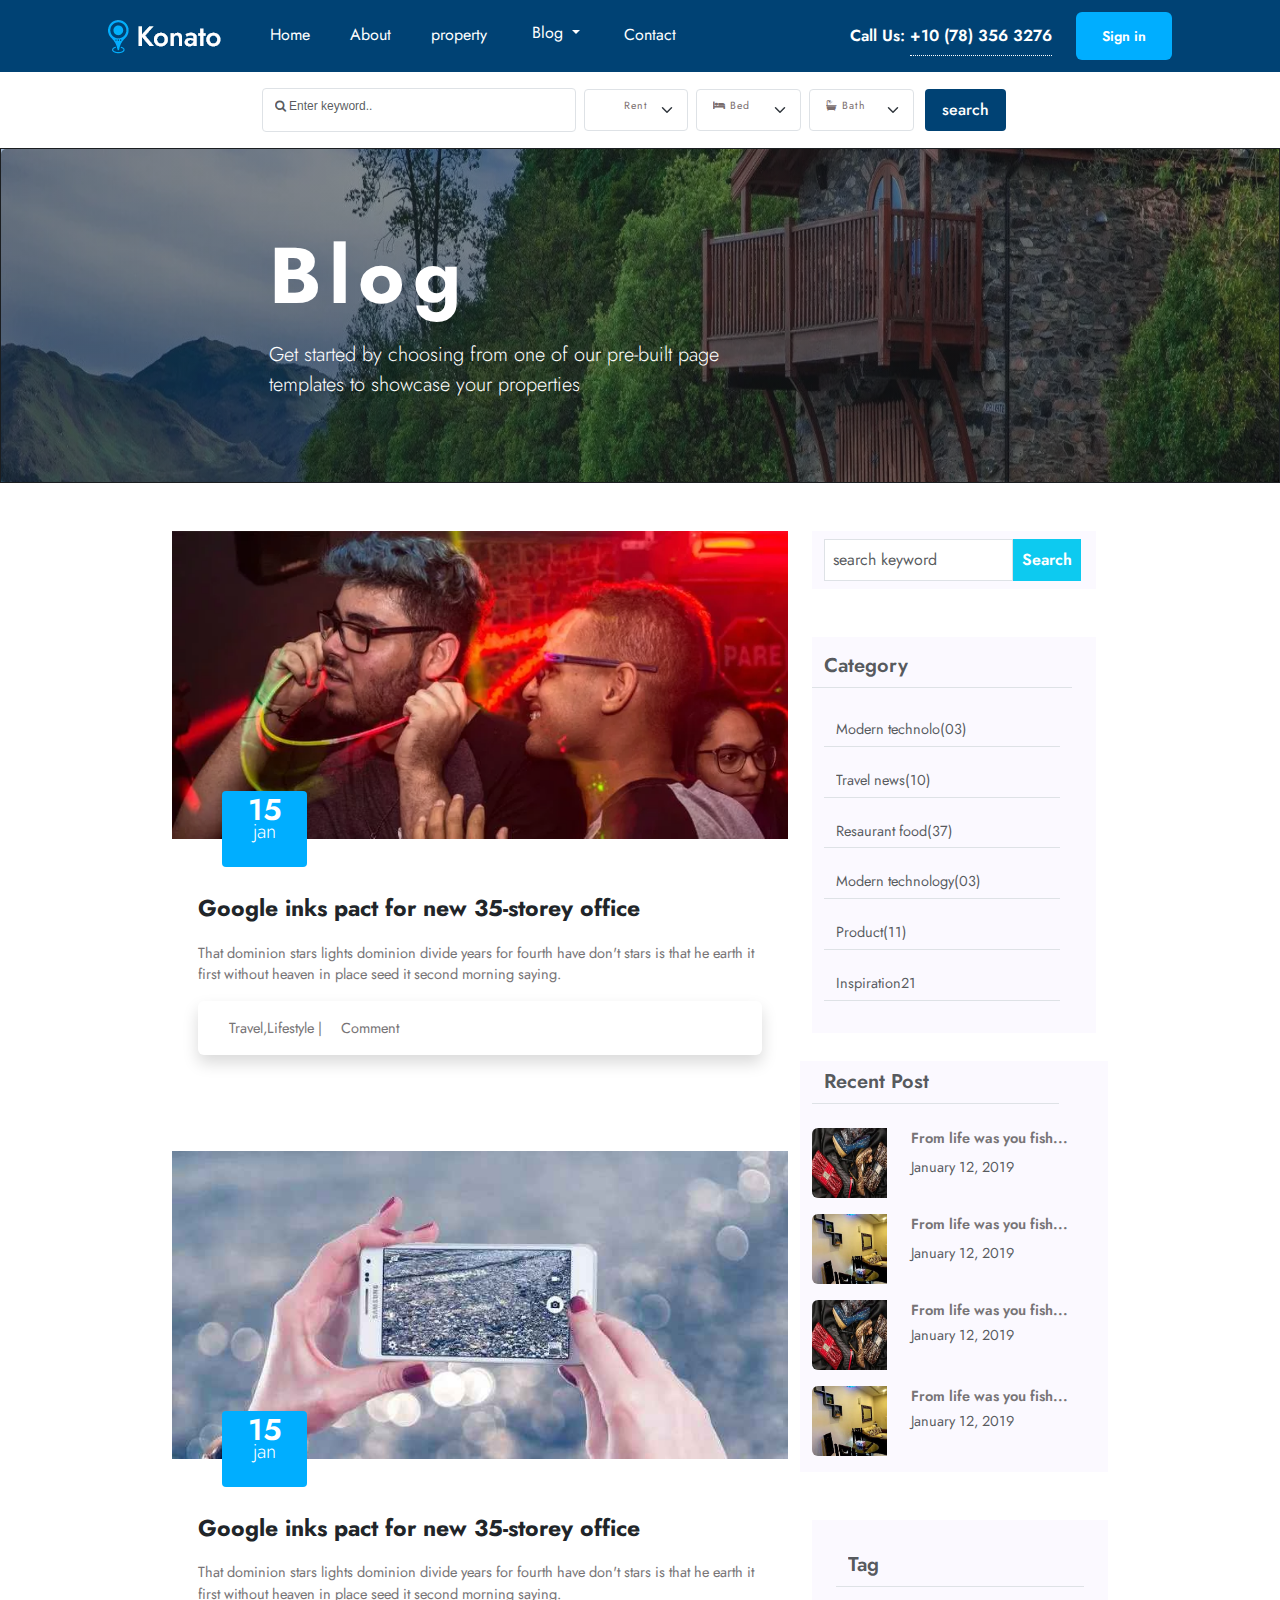
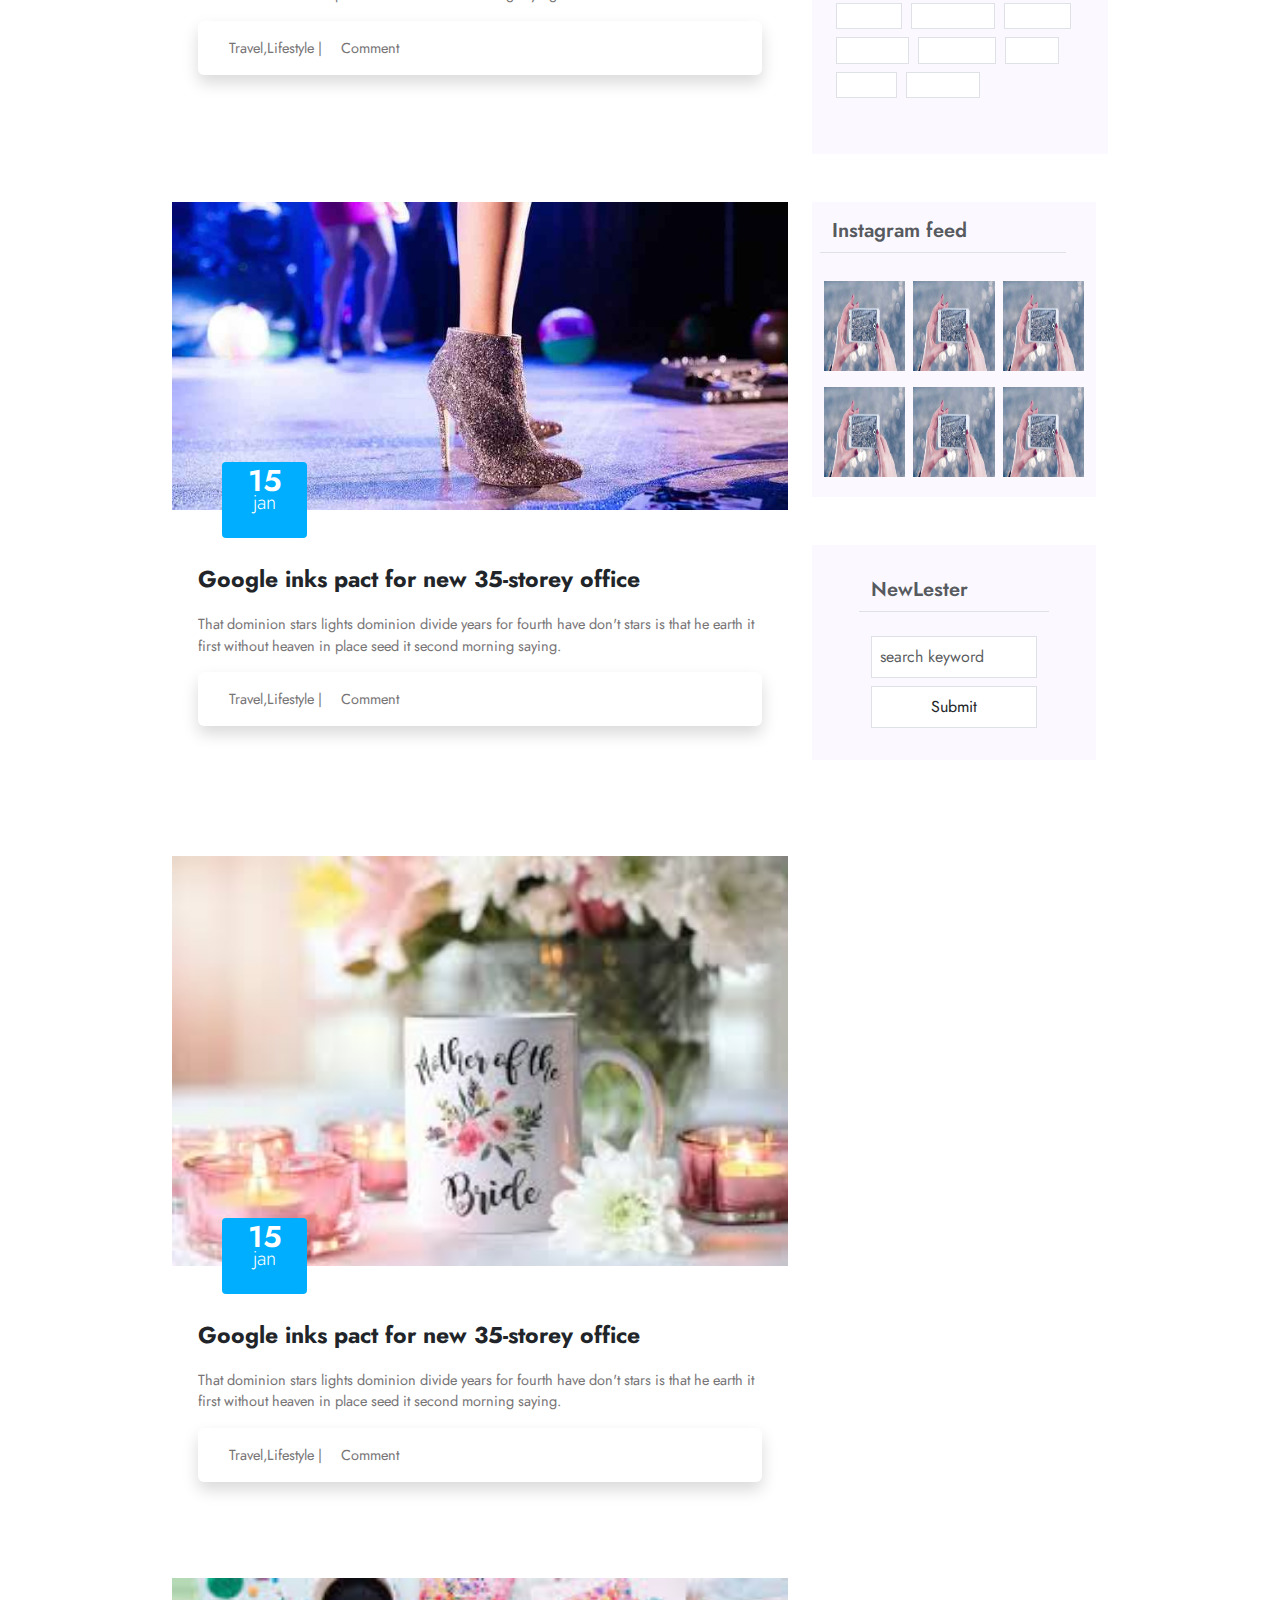
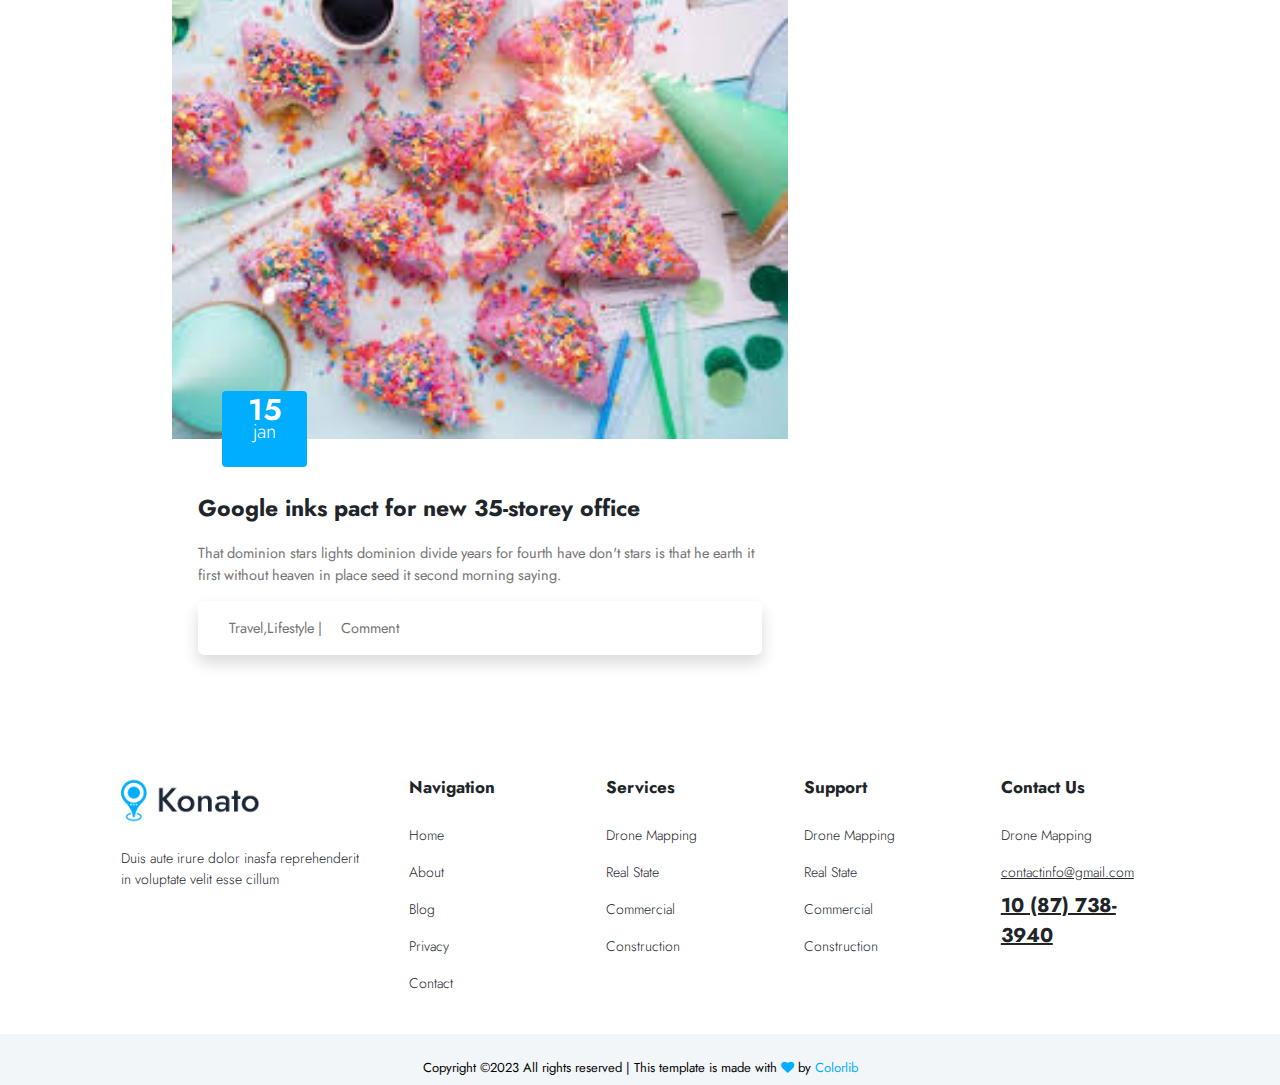
==== asset/page/blog.html @ 65d46f9f "comlate" ====
<!DOCTYPE html>
<html lang="en">

<head>
    <meta charset="UTF-8">
    <meta name="viewport" content="width=device-width, initial-scale=1.0">
    <title>Document</title>
    <!-- boot icon -->
    <link rel="stylesheet" href="https://cdnjs.cloudflare.com/ajax/libs/font-awesome/6.4.2/css/all.min.css"
        integrity="sha512-z3gLpd7yknf1YoNbCzqRKc4qyor8gaKU1qmn+CShxbuBusANI9QpRohGBreCFkKxLhei6S9CQXFEbbKuqLg0DA=="
        crossorigin="anonymous" referrerpolicy="no-referrer" />
    <!-- icon -->
    <link href="https://maxcdn.bootstrapcdn.com/font-awesome/4.6.1/css/font-awesome.min.css" rel="stylesheet" />
    <!--  -->
    <link rel="stylesheet" href="../bootstrap/css/bootstrap.min.css">
    <link rel="stylesheet" href="../bootstrap/css/style.css">
</head>

<body>
    <nav class="navbar navbar-expand-lg text-white">
        <div class="container-fluid">
            <a class="navbar-brand ms-5" href="#"><img src="../image/logo.png.webp" class="ms-5" alt=""></a>
            <button class="navbar-toggler me-5" type="button" data-bs-toggle="collapse"
                data-bs-target="#navbarSupportedContent" aria-controls="navbarSupportedContent" aria-expanded="false"
                aria-label="Toggle navigation">
                <span class="navbar-toggler-icon"></span>
            </button>
            <div class="MainTop  collapse navbar-collapse" id="navbarSupportedContent">
                <ul class="navbar-nav me-auto mb-2 mb-lg-0 text-white">
                    <li class="nav-item ms-4">
                        <a class="nav-link fw-normal active text-white" aria-current="page"
                            href="../../index.html">Home</a>
                    </li>
                    <li class="nav-item ms-4">
                        <a class="nav-link fw-normal" href="#">About</a>
                    </li>
                    <li class="nav-item ms-4">
                        <a class="nav-link fw-normal" href="#">property</a>
                    </li>
                    <li class="nav-item ms-4 p-0 m-0">
                        <div class="dropdown bg-transparent">
                            <a class="btn btn-secondary dropdown-toggle bg-transparent border-0 with_icon" href="#"
                                role="button" data-bs-toggle="dropdown" aria-expanded="true"> Blog </a>
                            <ul class="dropdown-menu border-0 mt-0 rounded-0">
                                <li><a class="dropdown-item" href="./blog.html">Blog</a></li>
                                <li><a class="dropdown-item" href="#">ABlog Detail</a></li>
                                <li><a class="dropdown-item" href="#">Elements</a></li>
                            </ul>
                        </div>
                    </li>
                    <li class="nav-item ms-4">
                        <a class="nav-link fw-normal" href="./contact.html">Contact</a>
                    </li>
                </ul>
                <form class="d-flex me-5 pe-5" role="search">
                    <p class="mt-3 fw-semibold ms-5">Call Us: <span class="fw-semibold pb-2 text-white fs-6">+10 (78)
                            356 3276</span>
                    </p class="mt-2">
                    <button class="btn fw-semibold text-white ms-4 mt-1 mb-1" type="submit">Sign in</button>
                </form>
            </div>
        </div>
    </nav>
    <!--  -->
    <nav class="navbar navbar-expand-lg nav-show-hiden text-white w-75 mx-auto">
        <div class="container-fluid">
            <a class="navbar-brand" href="#"></a>
            <button class="navbar-toggler-iconss text-bg-dark text-white p-2" type="button" data-bs-toggle="collapse"
                data-bs-target="#navbarScroll" aria-controls="navbarScroll" aria-expanded="false"
                aria-label="Toggle navigation"> Menu<i class="fa-solid fa-bars fa-lg ms-1" style="color: #ffffff;"></i>
            </button>
            <div class="collapse navbar-collapse" id="navbarScroll">
                <ul class="navbar-nav me-auto my-2 my-lg-0 navbar-nav-scroll" style="--bs-scroll-height: 100px;">
                    <li class="nav-item">
                        <a class="nav-link active text-white" aria-current="page" href="#">Home</a>
                    </li>
                    <li class="nav-item">
                        <select class="with_icon rounded-1 nav-link fw-normal bg-transparent text-center"
                            aria-label="Default select example">
                            <option selected>Blog</option>
                            <option value="1">Bed1</option>
                            <option value="2">Bed2</option>
                            <option value="3">Bed3</option>
                            <option value="3">Bed4</option>
                        </select>
                    </li>
                    <li class="nav-item">
                        <a class="nav-link text-white" aria-disabled="true">About</a>
                    </li>
                    <li class="nav-item">
                        <a class="nav-link text-white" aria-disabled="true">Contact</a>
                    </li>
                </ul>
            </div>
        </div>
    </nav>
    <!--  -->
    <div class="container-fluid text-center mt-3 mb-3">
        <div class="d-flex justify-content-center align-items-center position-relative">
            <div class="col-xl-3 col-lg-4 col-md-4 col-sm-3 position-relative">
                <input type="text" class="form-control rounded-1 pt-2 pb-3"
                    style="font-family:Arial, FontAwesome;color: red; font-size: 12px;"
                    placeholder="&#xf002; Enter keyword.." id="formGroupExampleInput">
            </div>
            <div class="col-xl-1 col-lg-2 col-md-2 col-sm-2 p-m-0 ms-2">
                <select class="form-select rounded-1 p-3 pt-2 pe-3 ps-3 text-center">
                    <option value="fa-amazon" select> Rent</option>
                    <option value="1">Rent1</option>
                    <option value="2">Rent2</option>
                    <option value="3">Rent3</option>
                    <option value="3">Rent4</option>
                </select>
            </div>
            <div class="col-xl-1 col-lg-2 col-md-2 col-sm-2 ms-2"> <select
                    class="form-select rounded-1 p-3 pt-2 pe-3 ps-3" aria-label="Default select example">
                    <option selected>&#xf236; Bed</option>
                    <option value="1">&#xf236; Bed1</option>
                    <option value="2">&#xf236; Bed2</option>
                    <option value="3">&#xf236; Bed3</option>
                    <option value="3">&#xf236; Bed4</option>
                </select></div>
            <div class="col-xl-1 col-lg-2 col-md-2 col-sm-2 p-m-0 ms-2"> <select
                    class="form-select rounded-1 p-3 pt-2 pe-3 ps-3" aria-label="Default select example">
                    <option selected>&#xf2cd; Bath</option>
                    <option value="1">&#xf2cd; Bath1</option>
                    <option value="2">&#xf2cd; Bath2</option>
                    <option value="3">&#xf2cd; Bath3</option>
                    <option value="3">&#xf2cd; Bath4</option>
                </select> </div>
            <div class="col-xl-1 col-lg-2 col-md-2 col-sm-2"> <button
                    class="btn fw-medium btn-color text-white p-2 pe-3 ps-3 rounded-1" type="submit">search</button>
            </div>
        </div>
    </div>
    <div class="position-relative">
        <div class="card text-bg-dark rounded-0">
            <img src="../image/h2_hero3.jpg.webp" style="height: 37vh;" class="card-img rounded-0" alt="...">
            <div class="img-overly-col">
                <div class="card-img-overlay col-lg-12 col-md-12 col-sm-12">
                    <div class="MainP1 position-absolute">
                        <div class=" col-lg-8 col-md-8 col-sm-9">
                            <h1 class="LightH_C fw-bold">Blog</h1>
                            <p class="fs-5 fw-light mt-3">Get started by choosing from one of our pre-built page
                                templates to showcase your properties </p>
                        </div>
                    </div>
                </div>
            </div>
        </div>
    </div>
    <!--  -->
    <div class="container-fluid mt-5">
        <div class="row justify-content-center">
            <div class="col-xl-6 col-lg-7 col-md-10 col-sm-12 position-relative z-1">
                <img src="../image/single_blog_1.jpg.webp" class="card-img-top" alt="...">
                <div class="wipo_S fw-semibold text-center rounded-1 p-2 z-2"> 15 <p class="fs-5 fw-light pb-0">jan</p>
                </div>
                <div class="col-11 mx-auto mt-4">
                    <p class="fw-bold Hea_S">Google inks pact for new 35-storey office</p>
                    <p class="fw-normal Para_S mb-3">That dominion stars lights dominion divide years for fourth have
                        don't stars is that he earth it first without heaven in place seed it second morning saying.</p>
                    <div class="shadow p-3 Para_S mb-5 rounded">
                        <i class="fa-solid fa-user fa-sm me-1" style="color: #bbbfc4;"></i> Travel,Lifestyle | <i
                            class="fa-solid fa-comments fa-sm ms-1" style="color: #bbbfc4;"></i> Comment
                    </div>
                </div>
            </div>
            <div class="col-xl-3 col-lg-5 col-md-10 col-sm-12 ps-4">
                <div class="row col-10 col-sm-12 justify-content-center p-2 px-0 bg_col mb-5 w-100">
                    <div class="col-8 p-0">
                        <input type="text" class="form-control rounded-0 p-2" id="formGroupExampleInput"
                            placeholder="search keyword">
                    </div>
                    <div class="col-3 p-0">
                        <button type="button"
                            class="btn rounded-0 fw-semibold text-center text-white bg-info fs-6 p-2">Search</button>
                    </div>
                </div>
                <div class="row bg_col col-10 col-md-12 col-sm-12 p-2 px-0 p-0 w-100">
                    <div class="mb-0 mb-4 col-11 p-0">
                        <input type="text" disabled
                            class="form-control rounded-0 border-0 border-bottom bg-transparent fs-5 fw-semibold  text-black"
                            id="formGroupExampleInput" placeholder="Category">
                    </div>
                    <div class="mb-0 col-11 mb-3">
                        <input type="text" disabled
                            class="form-control rounded-0 border-0 border-bottom bg-transparent Para_S"
                            id="formGroupExampleInput" placeholder="Modern technolo(03)">
                    </div>
                    <div class="mb-0 col-11 mb-3">
                        <input type="text" disabled
                            class="form-control rounded-0 border-0 border-bottom bg-transparent Para_S"
                            id="formGroupExampleInput" placeholder="Travel news(10)">
                    </div>
                    <div class="mb-0 col-11 mb-3">
                        <input type="text" disabled
                            class="form-control rounded-0 border-0 border-bottom bg-transparent Para_S"
                            id="formGroupExampleInput" placeholder="Resaurant food(37)">
                    </div>
                    <div class="mb-0 col-11 mb-3">
                        <input type="text" disabled
                            class="form-control rounded-0 border-0 border-bottom bg-transparent Para_S"
                            id="formGroupExampleInput" placeholder="Modern technology(03)">
                    </div>
                    <div class="mb-0 col-11 mb-3">
                        <input type="text" disabled
                            class="form-control rounded-0 border-0 border-bottom bg-transparent Para_S"
                            id="formGroupExampleInput" placeholder="Product(11)">
                    </div>
                    <div class="mb-0 col-11 mb-4">
                        <input type="text" disabled
                            class="form-control rounded-0 border-0 border-bottom bg-transparent Para_S"
                            id="formGroupExampleInput" placeholder="Inspiration21">
                    </div>
                </div>
            </div>
        </div>
    </div>
    <!-- second blog -->
    <div class="container-fluid mt-5">
        <div class="row justify-content-center">
            <div class="col-xl-6 col-lg-7 col-md-12 col-sm-12 position-relative">
                <img src="../image/download (1).jpeg" class="card-img-top" alt="...">
                <div class="wipo_S fw-semibold text-center rounded-1 p-2"> 15 <p class="fs-5 fw-light">jan </p>
                </div>
                <div class="col-11 mx-auto mt-4">
                    <p class="fw-bold Hea_S">Google inks pact for new 35-storey office</p>
                    <p class="fw-normal Para_S mb-3">That dominion stars lights dominion divide years for fourth have
                        don't stars is that he earth it first without heaven in place seed it second morning saying.</p>
                    <div class="shadow p-3 Para_S mb-5 rounded">
                        <i class="fa-solid fa-user fa-sm me-1" style="color: #bbbfc4;"></i> Travel,Lifestyle | <i
                            class="fa-solid fa-comments fa-sm ms-1" style="color: #bbbfc4;"></i> Comment
                    </div>
                </div>
            </div>
            <div class="col-xl-3 col-lg-5 col-md-11 col-sm-12 ps-4 Mar_miT p-0">
                <div class="row col-10 col-sm-11 justify-content-start p-0 px-0 bg_col mb-5 w-100">
                    <div class="row bg_col col-lg-10 col-md-12 col-sm-12 p-0 px-0 w-100">
                        <div class="mb-0 mb-4 col-11">
                            <input type="text" disabled
                                class="form-control rounded-0 border-0 border-bottom bg-transparent fs-5 fw-semibold  text-black"
                                id="formGroupExampleInput" placeholder="Recent Post">
                        </div>
                        <!--  -->
                        <div class="mb-3">
                            <div class="row justify-content-start">
                                <div class="col-lg-3 col-md-2 col-lg-4">
                                    <img src="../image/images (2).jpeg" class="img-fluid rounded-start"
                                        style="width: 90px;height: 70px;" alt="...">
                                </div>
                                <div class="col-md-8 col-sm-7">
                                    <div class="card-body">
                                        <h6 class="fw-semibold lh- text-black"><small class="Para_S">From life was you
                                                fish...</small>
                                        </h6>
                                        <p class="card-text"><small class="text-body-secondary  Para_S">January 12,
                                                2019</small>
                                        </p>
                                    </div>
                                </div>
                            </div>
                        </div>
                        <!--  -->
                        <div class="mb-3">
                            <div class="row">
                                <div class="col-lg-3 col-md-2 col-lg-4">
                                    <img src="../image/images (3).jpeg" class="img-fluid rounded-start"
                                        style="width: 90px;height: 70px;" alt="...">
                                </div>
                                <div class="col-md-8 col-sm-7">
                                    <div class="card-body">
                                        <h6 class="fw-semibold lh- text-black"><small class="Para_S">From life was you
                                                fish...</small>
                                        </h6>
                                        <p class="card-text"><small class="text-body-secondary  Para_S">January 12,
                                                2019</small>
                                        </p>
                                    </div>
                                </div>
                            </div>
                        </div>
                        <!--  -->
                        <div class="mb-3">
                            <div class="row lh-1">
                                <div class="col-lg-3 col-md-2 col-lg-4">
                                    <img src="../image/images (2).jpeg" class="img-fluid rounded-start"
                                        style="width: 90px;height: 70px;" alt="...">
                                </div>
                                <div class="col-md-8 col-sm-7">
                                    <div class="card-body lh-1">
                                        <h6 class="fw-semibold lh- text-black"><small class="Para_S">From life was you
                                                fish...</small>
                                        </h6>
                                        <p class="card-text lh-1"><small class="text-body-secondary  Para_S">January 12,
                                                2019</small>
                                        </p>
                                    </div>
                                </div>
                            </div>
                        </div>
                        <!--  -->
                        <div class="mb-3">
                            <div class="row lh-1">
                                <div class="col-lg-3 col-md-2 col-lg-4">
                                    <img src="../image/images (3).jpeg" class="img-fluid rounded-start"
                                        style="width: 90px;height: 70px;" alt="...">
                                </div>
                                <div class="col-md-8 col-sm-7">
                                    <div class="card-body lh-1">
                                        <h6 class="fw-semibold lh- text-black"><small class="Para_S">From life was you
                                                fish...</small>
                                        </h6>
                                        <p class="card-text lh-1"><small class="text-body-secondary  Para_S">January 12,
                                                2019</small>
                                        </p>
                                    </div>
                                </div>
                            </div>
                        </div>
                        <!--  -->
                    </div>
                </div>
                <!--  -->
                <div class="mt-5">
                    <div class="row bg_col col-12 col-md-12 col-sm-7 px-0 w-100">
                        <div class="mb-0 mb-4 col-12 p-4">
                            <input type="text" disabled
                                class="form-control rounded-0 border-0 border-bottom bg-transparent fs-5 fw-semibold  text-black"
                                id="formGroupExampleInput" placeholder="Tag">
                            <div class="mt-3"> <button type="button"
                                    class="btn pra_btn  border rounded-0 pra_btn mb-2 me-1">Design</button>
                                <button type="button" class="btn border rounded-0 pra_btn mb-2 me-1">Tectnolohy</button>
                                <button type="button" class="btn border rounded-0 pra_btn mb-2 me-1">Project</button>
                                <button type="button" class="btn border rounded-0 pra_btn mb-2 me-1">life style</button>
                                <button type="button" class="btn border rounded-0 pra_btn mb-2 me-1">Resturent</button>
                                <button type="button" class="btn border rounded-0 pra_btn mb-2 me-1">love</button>
                                <button type="button" class="btn border rounded-0 pra_btn mb-2 me-1">Travel</button>
                                <button type="button" class="btn border rounded-0 pra_btn mb-2 me-1">illustrate</button>
                            </div>
                        </div>
                    </div>
                </div>
                <!--  -->
            </div>
        </div>
    </div>
    <!--  -->
    <!-- third -->
    <div class="container-fluid mt-5">
        <div class="row justify-content-center">
            <div class="col-xl-6 col-lg-7 col-md-10 col-sm-12 position-relative">
                <img src="../image/download (2).jpeg" class="card-img-top" alt="...">
                <div class="wipo_S fw-semibold text-center rounded-1 p-2"> 15 <p class="fs-5 fw-light pb-0"> jan </p>
                </div>
                <div class="col-11 mx-auto mt-4">
                    <p class="fw-bold Hea_S">Google inks pact for new 35-storey office</p>
                    <p class="fw-normal Para_S mb-3">That dominion stars lights dominion divide years for fourth have
                        don't stars is that he earth it first without heaven in place seed it second morning saying.</p>
                    <div class="shadow p-3 Para_S mb-5 rounded">
                        <i class="fa-solid fa-user fa-sm me-1" style="color: #bbbfc4;"></i> Travel,Lifestyle | <i
                            class="fa-solid fa-comments fa-sm ms-1" style="color: #bbbfc4;"></i> Comment
                    </div>
                </div>
            </div>
            <div class="col-xl-3 col-lg-5 col-md-10 col-sm-12 ps-4">
                <div class="row bg_col col-lx-10 col-md-12 col-sm-12 p-2 w-100">
                    <div class="mb-0 mb-4 col-11 p-0">
                        <input type="text" disabled
                            class="form-control rounded-0 border-0 border-bottom bg-transparent fs-5 fw-semibold  text-black"
                            id="formGroupExampleInput" placeholder="Instagram feed">
                    </div>
                    <!--  -->
                    <div class="mb-0 col-xl-4 col-lg-4 col-md-4 col-sm-4 col-sx-4 mb-2 p-1">
                        <img src="../image/download (1).jpeg" class="card-img-top img-Hei" alt="...">
                    </div>
                    <div class="mb-0 col-xl-4 col-lg-4 col-md-4 col-sm-4 col-sx-4 mb-2 p-1">
                        <img src="../image/download (1).jpeg" class="card-img-top img-Hei" alt="...">
                    </div>
                    <div class="mb-0 col-xl-4 col-lg-4 col-md-4 col-sm-4 col-sx-4 mb-2 p-1">
                        <img src="../image/download (1).jpeg" class="card-img-top img-Hei" alt="...">
                    </div>
                    <div class="mb-0 col-xl-4 col-lg-4 col-md-4 col-sm-4 col-sx-4 mb-2 p-1">
                        <img src="../image/download (1).jpeg" class="card-img-top img-Hei" alt="...">
                    </div>
                    <div class="mb-0 col-xl-4 col-lg-4 col-md-4 col-sm-4 col-sx-4 mb-2 p-1">
                        <img src="../image/download (1).jpeg" class="card-img-top img-Hei" alt="...">
                    </div>
                    <div class="mb-0 col-xl-4 col-lg-4 col-md-4 col-sm-4 col-sx-4 mb-2 p-1">
                        <img src="../image/download (1).jpeg" class="card-img-top img-Hei" alt="...">
                    </div>
                    <!--  -->
                </div>
                <!--  -->
                <div
                    class="row col-10 col-sm-12 justify-content-center align-item-center p-2 mt-5 px-0 bg_col mb-5 w-100">
                    <div class="mb-0 mb-4 col-8 mx-auto mt-3 p-0">
                        <input type="text" disabled
                            class="form-control rounded-0 border-0 border-bottom bg-transparent fs-5 fw-semibold  text-black"
                            id="formGroupExampleInput" placeholder="NewLester">
                    </div>
                    <div class="col-8 mx-auto mb-2">
                        <input type="text" class="form-control rounded-0 p-2" id="formGroupExampleInput"
                            placeholder="search keyword">
                    </div>
                    <div class="col-8 mx-auto mb-4">
                        <input type="submit" class="form-control rounded-0 p-2" id="formGroupExampleInput"
                            placeholder="search keyword">
                    </div>
                </div>
                <!--  -->
            </div>
        </div>
    </div>
    <!--  -->
    <div class="container-fluid mt-5">
        <div class="row justify-content-center">
            <div class="col-xl-6 col-lg-7 col-md-10 col-sm-12 position-relative">
                <img src="../image/images (4).jpeg" class="card-img-top" alt="...">
                <div class="wipo_S fw-semibold text-center rounded-1 p-2"> 15 <p class="fs-5 fw-light pb-0"> jan </p>
                </div>
                <div class="col-11 mx-auto mt-4">
                    <p class="fw-bold Hea_S">Google inks pact for new 35-storey office</p>
                    <p class="fw-normal Para_S mb-3">That dominion stars lights dominion divide years for fourth have
                        don't stars is that he earth it first without heaven in place seed it second morning saying.</p>
                    <div class="shadow p-3 Para_S mb-5 rounded">
                        <i class="fa-solid fa-user fa-sm me-1" style="color: #bbbfc4;"></i> Travel,Lifestyle | <i
                            class="fa-solid fa-comments fa-sm ms-1" style="color: #bbbfc4;"></i> Comment
                    </div>
                </div>
            </div>
            <div class="col-xl-3 col-lg-5 col-md-10 col-sm-12 ps-4"></div>
        </div>
    </div>
    <!--  -->
    <div class="container-fluid mt-5">
        <div class="row justify-content-center">
            <div class="col-xl-6 col-lg-7 col-md-10 col-sm-12 position-relative">
                <img src="../image/images (5).jpeg" class="card-img-top" alt="...">
                <div class="wipo_S fw-semibold text-center rounded-1 p-2"> 15 <p class="fs-5 fw-light pb-0"> jan </p>
                </div>
                <div class="col-11 mx-auto mt-4">
                    <p class="fw-bold Hea_S">Google inks pact for new 35-storey office</p>
                    <p class="fw-normal Para_S mb-3">That dominion stars lights dominion divide years for fourth have
                        don't stars is that he earth it first without heaven in place seed it second morning saying.</p>
                    <div class="shadow p-3 Para_S mb-5 rounded">
                        <i class="fa-solid fa-user fa-sm me-1" style="color: #bbbfc4;"></i> Travel,Lifestyle | <i
                            class="fa-solid fa-comments fa-sm ms-1" style="color: #bbbfc4;"></i> Comment
                    </div>
                </div>
            </div>
            <div class="col-xl-3 col-lg-5 col-md-10 col-sm-12 ps-4"></div>
        </div>
    </div>
    <!--  -->
    <div class="container">
        <div class="row justify-content-evenly mt-5 p-4 position-relative">
            <div class="col-lg-3 col-md-4 col-sm-6">
                <img src="../image/logo2_footer.png.webp" style="width: 140px;" alt="">
                <figcaption class="fw-light mt-4 font_S"> Duis aute irure dolor inasfa reprehenderit in voluptate velit
                    esse cillum </figcaption>
                <div class="mt-4">
                    <i class="fa-brands fa-facebook fa-sm me-2" style="color: rgb(203, 197, 197);"></i>
                    <i class="fa-brands fa-square-twitter rounded-circle fa-sm me-2"
                        style="color: rgb(203, 197, 197);"></i>
                    <i class="fa-brands fa-instagram fa-sm me-2" style="color: rgb(203, 197, 197);"></i>
                    <i class="fa-brands fa-youtube fa-sm me-2" style="color: rgb(203, 197, 197);"></i>
                </div>
            </div>
            <div class="col-lg-2 col-md-4 col-sm-6">
                <blockquote class="nav_f fw-bold">
                    <p>Navigation</p>
                </blockquote>
                <ul type="none" class="text-start p-0 mt-4">
                    <li class="fw-light mt-3 p-0 font_S">Home</li>
                    <li class="fw-light mt-3 p-0 font_S">About</li>
                    <li class="fw-light mt-3 p-0 font_S">Blog</li>
                    <li class="fw-light mt-3 p-0 font_S">Privacy</li>
                    <li class="fw-light mt-3 p-0 font_S">Contact</li>
                </ul>
            </div>
            <div class="col-lg-2 col-md-4 col-sm-6">
                <blockquote class="nav_f fw-bold">
                    <p>Services</p>
                </blockquote>
                <ul type="none" class="text-start p-0 mt-4">
                    <li class="fw-light mt-3 p-0 font_S">Drone Mapping</li>
                    <li class="fw-light mt-3 p-0 font_S">Real State</li>
                    <li class="fw-light mt-3 p-0 font_S">Commercial</li>
                    <li class="fw-light mt-3 p-0 font_S">Construction</li>
                </ul>
            </div>
            <div class="col-lg-2 col-md-4 col-sm-6">
                <blockquote class="nav_f fw-bold">
                    <p>Support</p>
                </blockquote>
                <ul type="none" class="text-start p-0 mt-4">
                    <li class="fw-light mt-3 p-0 font_S">Drone Mapping</li>
                    <li class="fw-light mt-3 p-0 font_S">Real State</li>
                    <li class="fw-light mt-3 p-0 font_S">Commercial</li>
                    <li class="fw-light mt-3 p-0 font_S">Construction</li>
                </ul>
            </div>
            <div class="col-lg-2 col-md-4 col-sm-6">
                <blockquote class="nav_f fw-bold">
                    <p>Contact Us</p>
                </blockquote>
                <ul type="none" class="text-start p-0 mt-4">
                    <li class="fw-light mt-3 p-0 font_S">Drone Mapping</li>
                    <li class="fw-light mt-3 p-0 font_S line_under">contactinfo@gmail.com</li>
                    <li class="fw-bold mt-2 fs-5 line_under">10 (87) 738-3940</li>
                </ul>
            </div>
            <div class=""><button class="position-absolute bottom-0 end-0 BTN_TOP border-0 bg-transparent"><i
                        class='fas fa-chevron-circle-up' style='font-size:44px;color:#00AEFF'></i></button></div>
        </div>
    </div>
    <div class=" container-fluid col-lg-12 text-center p-2" style="background-color: #F2F6F9;">
        <figcaption class="fw-normal mt-3 mx-auto align-items-center" style="font-size: 13px;color: black;"> Copyright
            ©2023 All rights reserved | This template is made with <i class="fa fa-heart"
                style="font-size:13px;color:#00AEFF"></i> by <span style="color: #00AEFF;">Colorlib</span>
        </figcaption>
    </div>
    <!-- jguery -->
    <script src="https://ajax.googleapis.com/ajax/libs/jquery/3.6.4/jquery.min.js"></script>
    <!--  -->
    <script src="../bootstrap/js/bootstrap.min.js"></script>
    <script src="../bootstrap/js/app.js"></script>
</body>

</html>
---- asset/bootstrap/css/style.css ----
@import url('https://fonts.googleapis.com/css2?family=Jost:wght@300;400&display=swap');

* {
    padding: 0;
    margin: 0;
}

.navbar,
.btn-color {
    background-color: #004274;
}

* {
    padding: 0;
    margin: 0;
}

body {
    font-family: 'Jost', sans-serif;
}

.nav-item>.nav-link,
nav-link .active,
.btn,
form p {
    font-size: 16px;
    list-style-type: none;
    text-decoration: none;
    color: white;
}

.nav-item>.nav-link:hover {
    color: #00AEFF;
}

.nav-item>.nav-link::after {
    content: '';
    border-bottom: 2px solid #00AEFF;
    display: block;
    height: 2;
    width: 0;
    color: #00AEFF;
    background-color: #00AEFF;
    transition: width 0.3s ease;
    /* position: absolute; */
    /* bottom: 0; */

}

.nav-item>.nav-link:hover:after {
    width: 4%;
    position: absolute;
    bottom: 0px;
    color: #00AEFF;
}

form p {

    @media only screen and (min-width: 777px) and (max-width: 1220px) {
        display: none;
    }
}

form p span {
    border-bottom: 1px dotted white;
    color: white;
}

form>.btn {
    padding: 12px 25px;
    background-color: #00AEFF;
    font-size: 14px;
    color: #FFF !important;
}

.navbar-toggler-icon {
    @media only screen and (min-width: 300px) and (max-width:990px) {
        /* margin-right: 10%; */
    }
}

div>#navbarSupportedContent {
    @media only screen and (min-width: 300px) and (max-width: 990px) {
        width: 60%;
        background-color: aquamarine;
        margin-left: auto;
        margin-right: auto;
    }
}

.addNavMenu {
    margin-top: -10px;
    margin-left: auto;
    margin-left: auto;
    text-align: center;
}

.LightH {
    font-size: 49px;

    @media only screen and (min-width: 998px) and (max-width: 1199px) {
        font-size: 48px;
    }

    @media only screen and (min-width: 778px) and (max-width: 998px) {
        font-size: 45px;
    }

    @media only screen and (min-width: 300px) and (max-width: 778px) {
        font-size: 35px;
    }
}

.LightH_C {
    font-size: 79px;
    letter-spacing: 8px;

    @media only screen and (min-width: 998px) and (max-width: 1199px) {
        font-size: 39px;
    }

    @media only screen and (min-width: 778px) and (max-width: 998px) {
        font-size: 37px;
    }

    @media only screen and (min-width: 300px) and (max-width: 778px) {
        font-size: 35px;
    }
}

.LFont {
    font-size: 37px;
    font-family: Jost, sans-serif;
}

.card-img {
    height: 85vh;
}

.MainP1 {
    left: 21%;
    top: 24%;

    @media only screen and (min-width: 778px) and (max-width: 998px) {
        left: 20%;
        top: 30%;
    }

    @media only screen and (min-width: 578px) and (max-width: 778px) {
        left: 12%;
        top: 20%;
    }

    @media only screen and (min-width: 300px) and (max-width: 578px) {
        left: 2%;
        top: 20%;
    }
}

.figcaption {
    padding: 10%;
}

.Mar_auto {
    margin: 0 0;
    display: flex;
    /* align-self: center; */
    justify-content: center;
    width: 70%;
}

.with_col_owl {
    width: 70%;
}

.owl-first-one,
.owl-second,
.owl-first,
.owl-next {
    position: absolute;
    right: -35px;
    font-size: 50px;
    top: 40%;
    color: #c9d6e1;
    font-weight: bolder;
    /* font: inherit; */
}

.owl-first-one,
.owl-second,
.owl-first,
.owl-prev {
    position: absolute;
    left: -35px;
    font-size: 50px;
    top: 40%;
    font-weight: bolder;
    color: #c9d6e1;
}

.bedP {
    font-size: 13px;

}

.bedP i {
    margin-right: 2px;
}

.BgNic {
    background-image: url(../../image/section-bg1.jpg.webp);
    height: 70vh;

    @media only screen and (min-width: 578px) and (max-width: 798px) {
        height: 110vh !important;
    }

    @media only screen and (min-width: 300px) and (max-width: 578px) {
        height: 150vh !important;
    }
}

.len_H {
    width: 100%;
    height: 36vh !important;
    background-color: #00A0EB !important;
    color: white !important;
    border-radius: 0;
    /* box-shadow: 10px 0 #00AEFF; */
    box-shadow: 10px 10px 5px #00aeff inset;
    border: none;
}

.FonS {
    @media only screen and (min-width: 1160px) and (max-width: 1290px) {
        padding: 0px;
        font-weight: bold !important;
    }

    @media only screen and (min-width: 768px) and (max-width: 998px) {
        font-size: 17px;
    }
}

.col_T {
    color: #00AEFF;
}

.Size_F {
    font-size: 17px;
}

.classRow {
    display: flex;
    /* flex-wrap: wrap; */
    justify-content: center;

}

.hei_Fix {
    height: 23vh !important;
    background-color: white;
    margin-left: auto;
    margin-right: auto;
}

.Mar_fix {
    margin-left: 4% !important;
    margin-right: 4% !important;

    @media only screen and (min-width: 300px) and (max-width: 578px) {
        margin-left: 0% !important;
        margin-right: 0% !important;
    }
}

.Padd_L {
    padding-left: 70px;

    @media only screen and (min-width: 300px) and (max-width: 1200px) {
        padding-left: 0px;
    }
}

.BG_col {
    background-color: #F2F4F8;
}

.Posi_S {
    left: 0;
    right: 0;
    bottom: -100%;
    transition: 1s;
    /* bottom: 80px;
    transition: .5 ease-in-out; */

}

.Mar_auto:hover .Posi_S {
    opacity: 1;
    bottom: 50px;
    /* transition: 2s; */
}


.Subcribe {
    background-color: #004274;
}

.form-control {
    outline: none !important;
}

.input_C::placeholder {
    color: rgb(255, 255, 255) !important;
}

.input_S::placeholder {
    font-size: 12px;
    color: rgb(189, 174, 174) !important;
    font-weight: normal !important;
}

.input_S {
    font-size: 12px;
    color: rgb(189, 174, 174) !important;
    font-weight: normal !important;
}

.auto_M {
    left: 223px;

    @media only screen and (min-width:998px) and (max-width: 1360px) {
        left: 100px;
    }

    @media only screen and (min-width:778px) and (max-width: 998px) {
        left: 50px;
    }

    @media only screen and (min-width:558px) and (max-width: 778px) {
        left: 40px;
    }

    @media only screen and (min-width:300px) and (max-width: 578px) {
        left: 0px;
    }
}

.img_H {
    @media only screen and (min-width: 998px) and (max-width: 1600px) {
        height: 430px;
    }
}

.font_S {
    font-size: 14px;
}

.nav_f {
    font-size: 17px;
}

.line_under {
    text-decoration: underline;
}

.Mar_L {
    margin-left: 38px;
    margin-top: -18px;
    font-size: 14px;
}

.Form_p {
    padding: 50px;

    @media only screen and (min-width: 578px) and (max-width: 998px) {
        padding: 20px;
    }

    @media only screen and (min-width: 300px) and (max-width: 578px) {
        padding: 2px;
    }
}

.bg_col {
    background-color: #FBF9FF;
}

.Hea_S {
    font-size: 23px;
}

.Para_S {
    font-size: 14.5px;
    color: #777476;
}

.wipo_S {
    position: relative;
    left: 50px;
    margin-top: -60px;
    width: 85px;
    color: white;
    background-color: #00AEFF;
    font-size: 30px;
    line-height: 22px;
    z-index: 1;

    @media only screen and (min-width: 998px) and (max-width: 1280px) {
        left: 50px;
        margin-top: -48px;
        width: 85px;
        color: white;
        background-color: #00AEFF;
        font-size: 30px;
        line-height: 22px;
    }

    @media only screen and (min-width: 778px) and (max-width: 998px) {
        left: 50px;
        margin-top: -29px;
        width: 65px;
        color: white;
        font-size: 20px;
        line-height: 15px;
    }

    @media only screen and (min-width:300px) and (max-width: 778px) {
        left: 50px;
        margin-top: -29px;
        width: 45px;
        color: white;
        font-size: 15px;
        line-height: 10px;
    }
}

.Mar_miT {
    margin-top: -160px;

    @media only screen and (min-width: 998px) and (max-width: 1280px) {
        margin-top: -90px;
    }

    @media only screen and (min-width: 300px) and (max-width: 998px) {
        margin-top: 0px;
    }
}

.pra_btn {
    font-size: 11px;
    padding: 4px 16px;
    background-color: white;
}

.img-Hei {
    height: 90px;
    /* width: 100%; */

    @media only screen and (min-width: 778px) and (max-width: 998px) {
        height: 200px;
    }

    @media only screen and (min-width: 578px) and (max-width: 778px) {
        height: 120px;
    }

    @media only screen and (min-width: 578px) and (max-width: 778px) {
        height: 90px;
        /* width: 80%; */
    }
}


.form-select {
    font-family: 'FontAwesome', "Jost";
    /* font-family: 'Jost', sans-serif; */
    letter-spacing: 1px;
}

.form-select,
option {
    /* font-family: 'Jost', sans-serif; */
    padding: 12px 6px;
    font-size: 10.5px;
    color: #7a6d6d;
    text-transform: capitalize
}

.font-duff {
    font-family: 'Jost', sans-serif;
    padding: 12px 6px;
    font-size: 10.5px;
    color: #7a6d6d;
    text-transform: capitalize
}

.with_icon {
    -webkit-appearance: none;
    -moz-appearance: none;
    text-indent: 1px;
    background-image: url('');
}

select::-ms-expand {
    display: none;
}

.nav-show-hiden {
    margin-top: -17px;
    background-color: #4a4747;
}

.navbar-toggler-iconss {
    color: white;
}

.card-img-overlay {
    background: linear-gradient(180deg, rgba(27, 31, 35, 0.498), rgba(27, 31, 35, 0.498));
    /* The least supported option. */
    /* width: 70%; */

}

.img_Hei {
    height: 190px;
}

/* .trans_btn ::before { */
/* background-color: #004274; */
/* background-position: left; */
/* transition: 2s ease-in; */
/* content: ''; */
/* background: linear-gradient(#004274 50%, #54b9e9, #54b9e9 50%);
    ba */

/* width: 0; */
/* } */

.trans_btn {
    background: #00AEFF;
    background: linear-gradient(to left, #00AEFF 50%, #004274 50%) right;

    background-size: 200%;
    transition: .3s ease-out;
}

.trans_btn:hover {
    background-position: left;
    border: 0;
}

.hei_Fix {
    /* background: linear-gradient(to top, #004274 50%, white 50%) bottom; */
    background-position: 100%;
}

.hei_Fix {
    /* background: linear-gradient(to top, #bfc4cb 50%, #ffffff 50%) bottom; */
    background: linear-gradient(#fff, #fff 50%, #f8f9fa 50%, #f8f9fa);
    background-size: 100% 200%;
    transition: background 1s;
    box-shadow: white;

}

.hei_Fix:hover {
    background-position: 100% 100%;
    box-shadow: 2px 2px 15px #c9d6e1;
    color: #00A0EB;
    text-decoration-line: underline;
    text-decoration-color: #00A0EB;
}

.btn_bg_S ::before {
    color: #fff;
}

.btn_bg_S:hover {
    background-color: #004274;
    color: #00AEFF;
    border: 1px solid #00AEFF;
}

.BTN_TOP {
    right: 10px;
}

.small_F {
    font-size: 14px;
}

.hover_under:hover {}
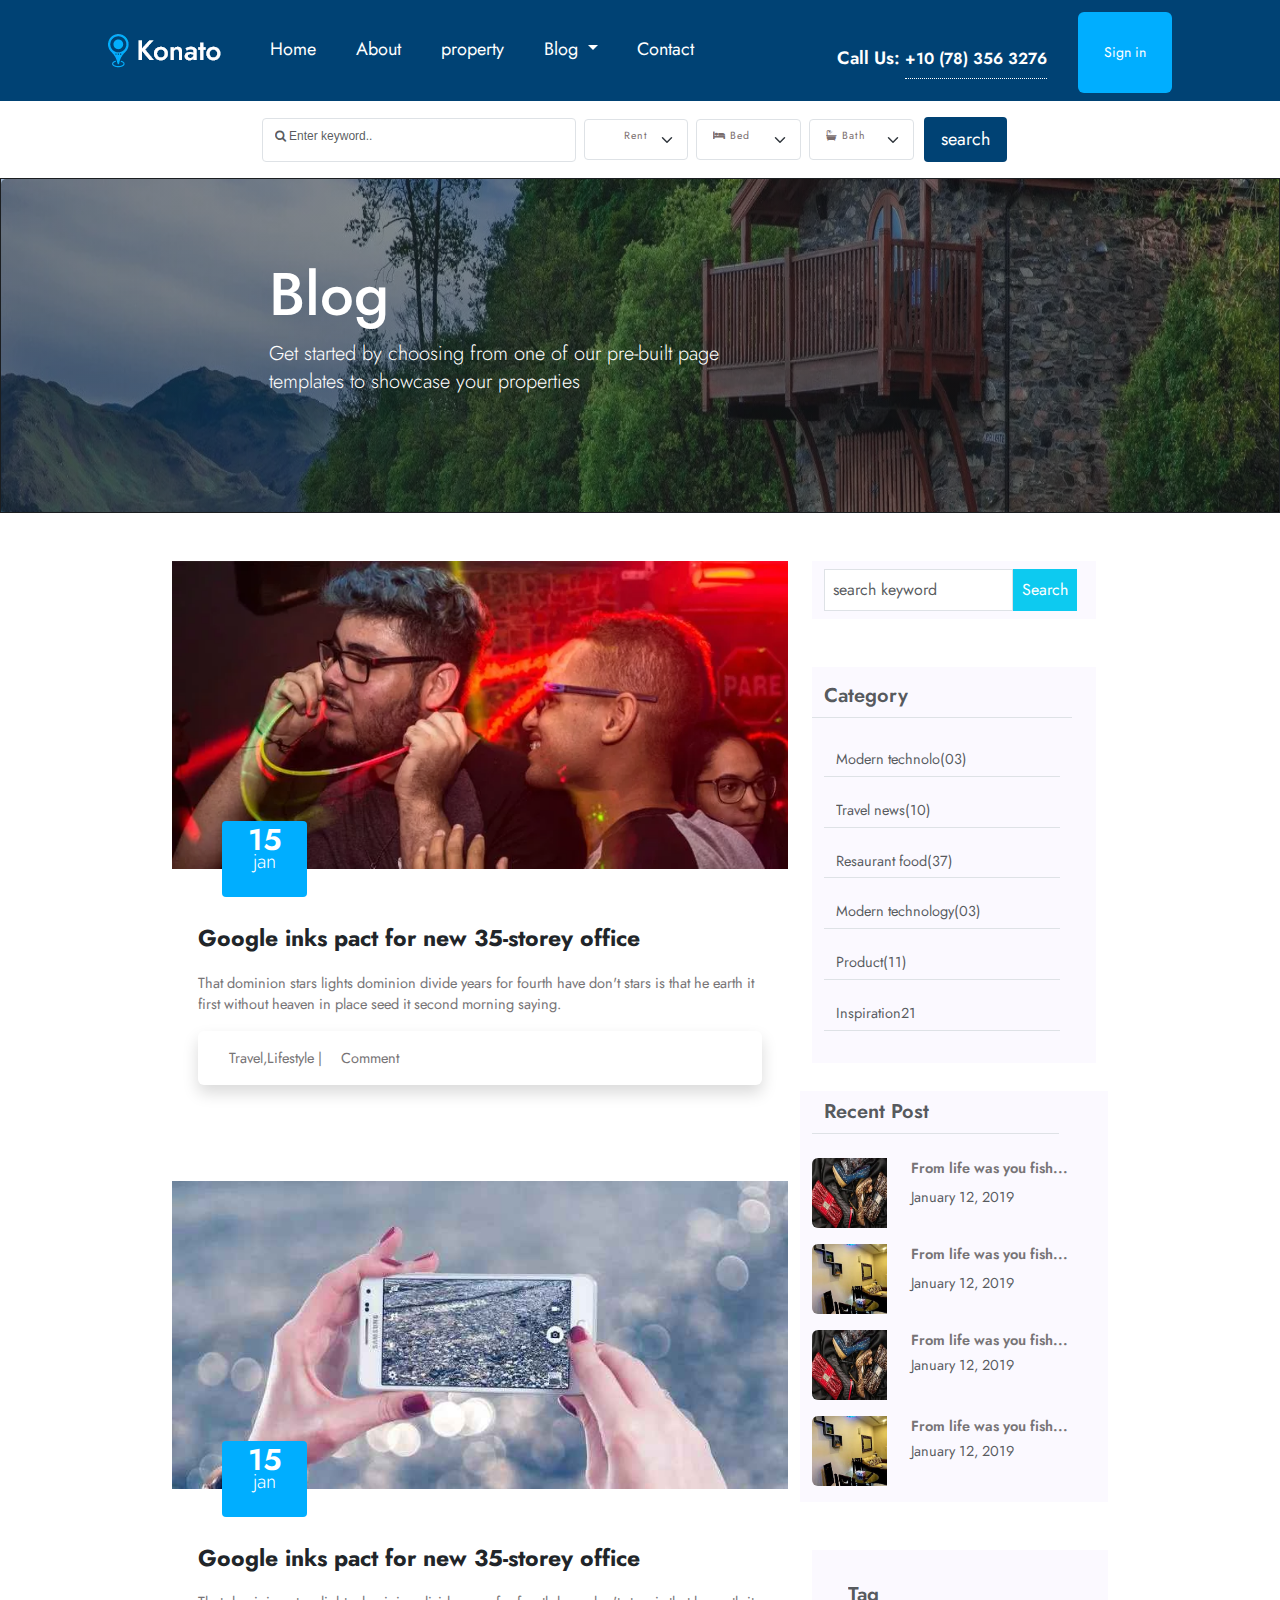
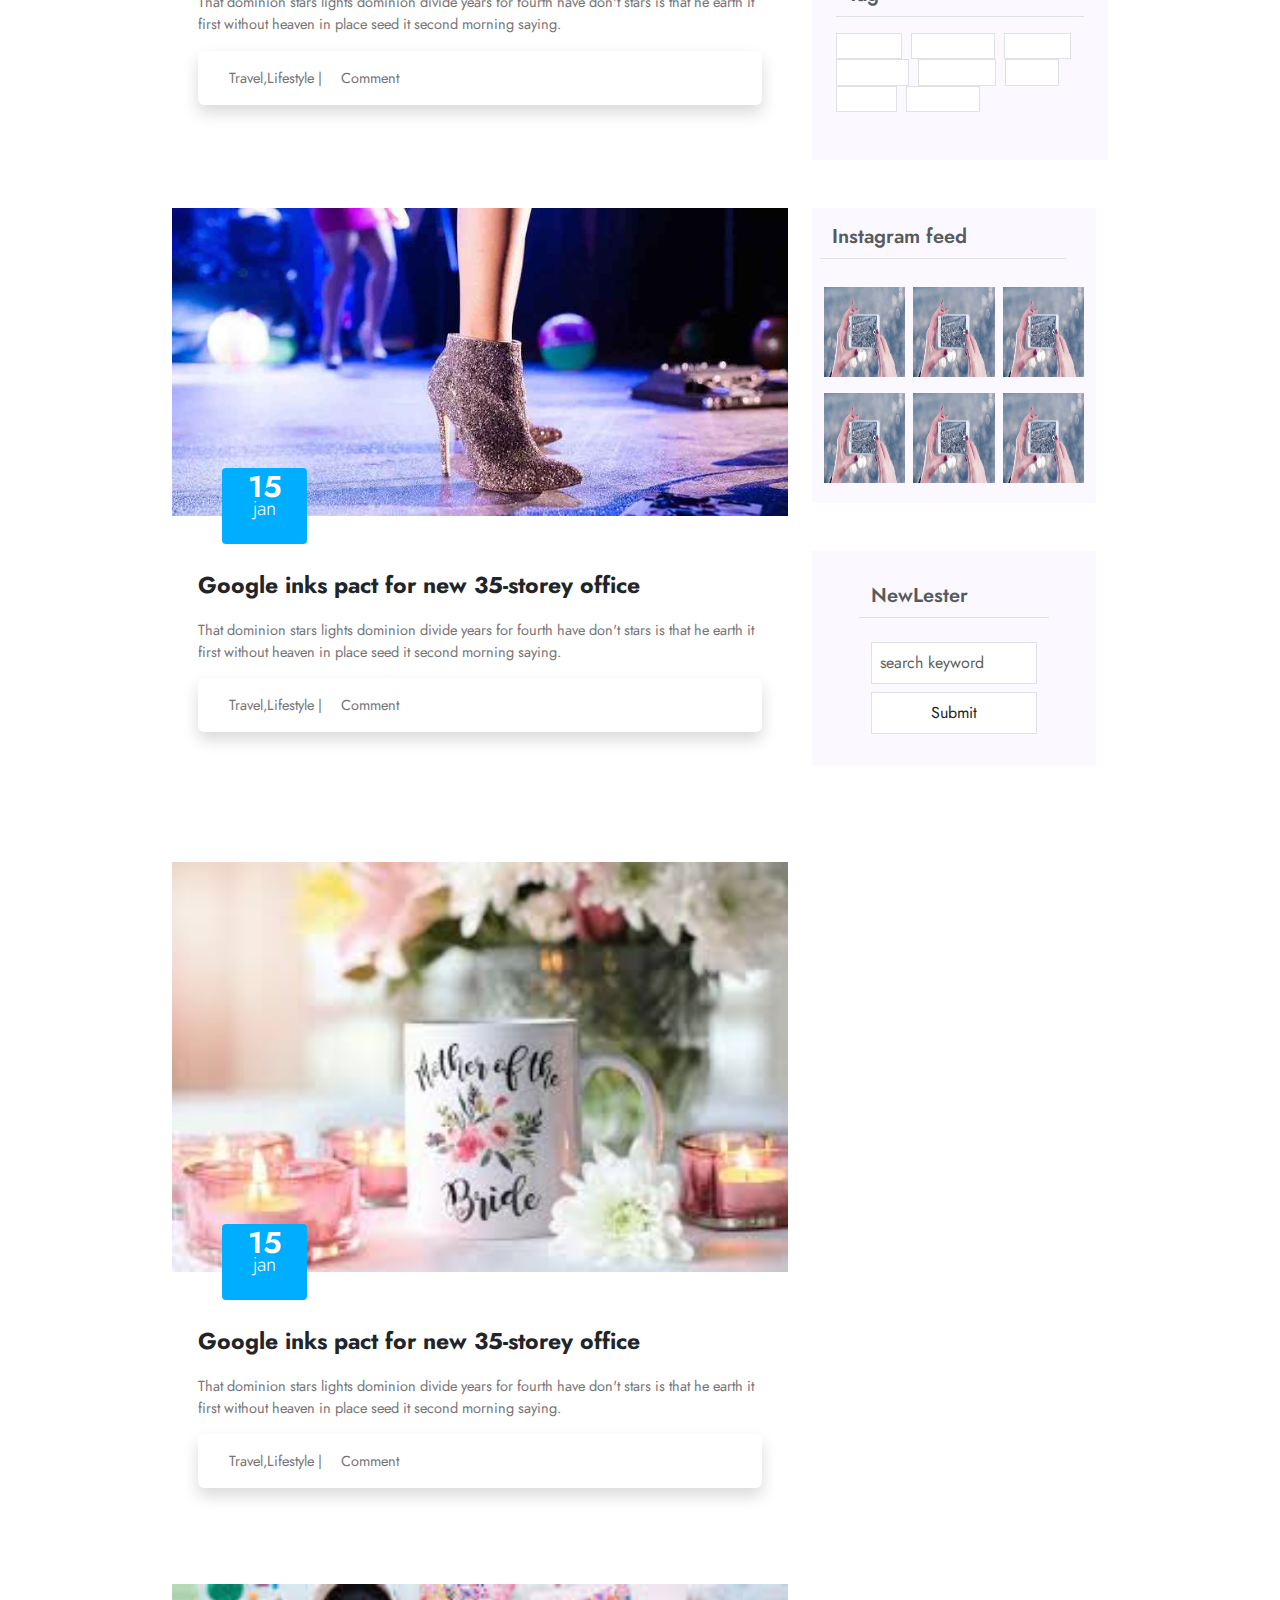
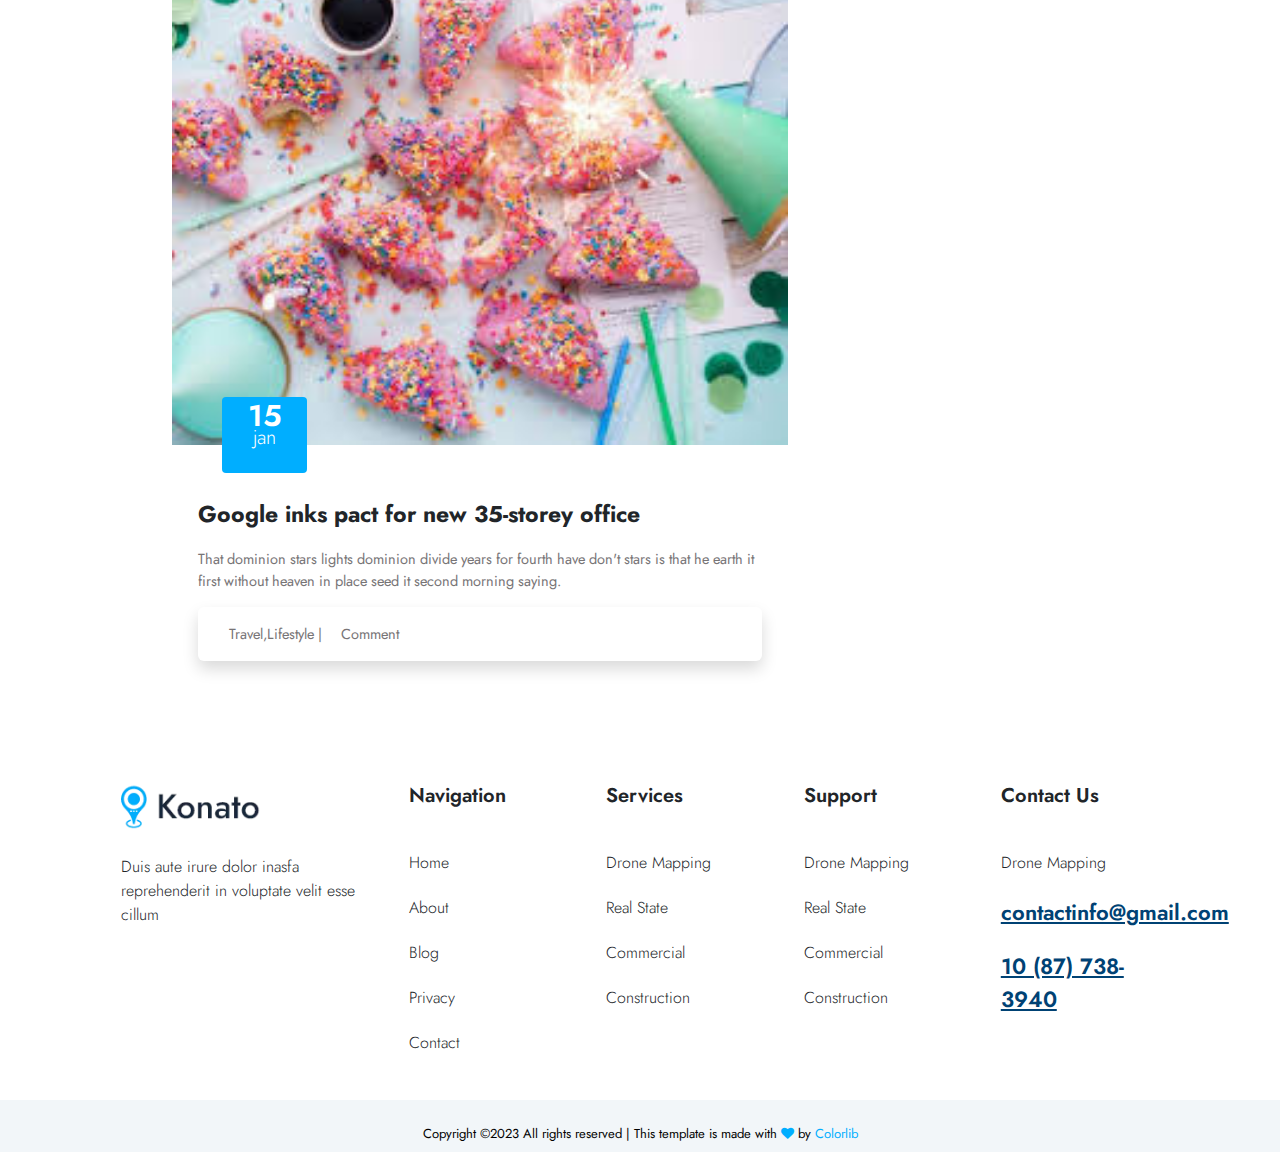
==== commit b13adf1d: "tre" ====
--- a/asset/page/blog.html
+++ b/asset/page/blog.html
@@ -139,9 +139,9 @@
                 <div class="card-img-overlay col-lg-12 col-md-12 col-sm-12">
                     <div class="MainP1 position-absolute">
                         <div class=" col-lg-8 col-md-8 col-sm-9">
-                            <h1 class="LightH_C fw-bold">Blog</h1>
-                            <p class="fs-5 fw-light mt-3">Get started by choosing from one of our pre-built page
-                                templates to showcase your properties </p>
+                            <h1 class="LightH">Blog</h1>
+                            <p class="Para_L">Get started by choosing from one of our pre-built page templates to
+                                showcase your properties </p>
                         </div>
                     </div>
                 </div>
--- a/asset/bootstrap/css/style.css
+++ b/asset/bootstrap/css/style.css
@@ -1,8 +1,9 @@
-@import url('https://fonts.googleapis.com/css2?family=Jost:wght@300;400&display=swap');
+@import url('https://fonts.googleapis.com/css2?family=Jost:wght@100;200;300;400;500;600;700;800&display=swap');
 
 * {
     padding: 0;
     margin: 0;
+    /* border: 1px solid #00a0eb; */
 }
 
 .navbar,
@@ -23,10 +24,13 @@
 nav-link .active,
 .btn,
 form p {
-    font-size: 16px;
+    font-size: 18px;
     list-style-type: none;
     text-decoration: none;
     color: white;
+    padding: 21px 7px;
+    margin-bottom: 0px !important;
+    font-weight: 400 !important;
 }
 
 .nav-item>.nav-link:hover {
@@ -80,11 +84,8 @@
 }
 
 div>#navbarSupportedContent {
-    @media only screen and (min-width: 300px) and (max-width: 990px) {
-        width: 60%;
-        background-color: aquamarine;
-        margin-left: auto;
-        margin-right: auto;
+    @media only screen and (min-width: 300px) and (max-width: 998px) {
+        display: none;
     }
 }
 
@@ -96,19 +97,21 @@
 }
 
 .LightH {
-    font-size: 49px;
-
-    @media only screen and (min-width: 998px) and (max-width: 1199px) {
-        font-size: 48px;
-    }
-
-    @media only screen and (min-width: 778px) and (max-width: 998px) {
-        font-size: 45px;
-    }
-
-    @media only screen and (min-width: 300px) and (max-width: 778px) {
-        font-size: 35px;
-    }
+    font-size: 60px;
+    font-weight: 500 !important;
+    margin-bottom: 9px;
+
+
+    @media only screen and (min-width: 300px) and (max-width: 578px) {
+        font-size: 38px;
+    }
+}
+
+.Para_L {
+    font-size: 20px;
+    font-weight: 300 !important;
+    margin-bottom: 20px;
+    line-height: 28px;
 }
 
 .LightH_C {
@@ -129,8 +132,11 @@
 }
 
 .LFont {
-    font-size: 37px;
+    font-size: 40px;
     font-family: Jost, sans-serif;
+    line-height: 48px;
+    margin-bottom: 40px;
+    font-weight: 400 !important;
 }
 
 .card-img {
@@ -141,19 +147,24 @@
     left: 21%;
     top: 24%;
 
+    @media only screen and (min-width: 998px) and (max-width: 1260px) {
+        left: 14%;
+        top: 15%;
+    }
+
     @media only screen and (min-width: 778px) and (max-width: 998px) {
-        left: 20%;
-        top: 30%;
+        left: 10%;
+        top: 10%;
     }
 
     @media only screen and (min-width: 578px) and (max-width: 778px) {
         left: 12%;
-        top: 20%;
+        top: 12%;
     }
 
     @media only screen and (min-width: 300px) and (max-width: 578px) {
         left: 2%;
-        top: 20%;
+        top: 10%;
     }
 }
 
@@ -162,15 +173,51 @@
 }
 
 .Mar_auto {
-    margin: 0 0;
+    /* margin: 0 0;
     display: flex;
-    /* align-self: center; */
     justify-content: center;
     width: 70%;
+    margin-left: auto;
+    margin-right: auto; */
+}
+
+/* align-self: center; */
+
+.hidden_form {
+    @media only screen and (min-width: 300px) and (max-width: 998px) {
+        display: none;
+    }
 }
 
 .with_col_owl {
-    width: 70%;
+    width: 72%;
+    padding: 0 12px 90px 12px;
+    margin-right: auto;
+    margin-left: auto;
+
+    @media only screen and (min-width: 998px) and (max-width: 1260px) {
+        width: 82%;
+        padding: 0 12px 90px 12px;
+    }
+
+    @media only screen and (min-width: 778px) and (max-width: 998px) {
+        width: 73%;
+        padding: 0 6px 90px 6px;
+    }
+
+    @media only screen and (min-width: 300px) and (max-width: 778px) {
+        width: 75%;
+        padding: 0 0px 90px 0px;
+        margin-right: auto !important;
+        margin-left: auto !important;
+    }
+
+
+    @media only screen and (min-width: 300px) and (max-width: 578px) {
+        width: 98%;
+        padding: 0 0px 90px 0px;
+        padding: 0 0px 0px 0px !important;
+    }
 }
 
 .owl-first-one,
@@ -178,12 +225,17 @@
 .owl-first,
 .owl-next {
     position: absolute;
-    right: -35px;
+    right: -28px;
     font-size: 50px;
     top: 40%;
     color: #c9d6e1;
     font-weight: bolder;
+
     /* font: inherit; */
+    @media only screen and (min-width: 300px) and (max-width: 778px) {
+        display: none;
+        right: 0px;
+    }
 }
 
 .owl-first-one,
@@ -191,16 +243,27 @@
 .owl-first,
 .owl-prev {
     position: absolute;
-    left: -35px;
+    left: -28px;
     font-size: 50px;
     top: 40%;
     font-weight: bolder;
     color: #c9d6e1;
+
+    @media only screen and (min-width: 300px) and (max-width: 778px) {
+        display: none;
+        left: 0px;
+    }
+}
+
+.padd_Iner {
+    padding: 11px 20px;
 }
 
 .bedP {
-    font-size: 13px;
-
+    font-size: 14px;
+    margin-bottom: 10px;
+    font-weight: 400 !important;
+    color: #192839;
 }
 
 .bedP i {
@@ -209,45 +272,59 @@
 
 .BgNic {
     background-image: url(../../image/section-bg1.jpg.webp);
-    height: 70vh;
+    /* height: 70vh; */
+    background-size: cover;
+
 
     @media only screen and (min-width: 578px) and (max-width: 798px) {
-        height: 110vh !important;
+        /* height: 110vh !important; */
     }
 
     @media only screen and (min-width: 300px) and (max-width: 578px) {
-        height: 150vh !important;
+        /* height: 150vh !important; */
     }
 }
 
 .len_H {
-    width: 100%;
-    height: 36vh !important;
-    background-color: #00A0EB !important;
+    /* width: 100%; */
+    background-color: #00a0eb !important;
     color: white !important;
     border-radius: 0;
-    /* box-shadow: 10px 0 #00AEFF; */
-    box-shadow: 10px 10px 5px #00aeff inset;
+    box-shadow: 0px 10px 16px rgba(84, 0, 0, 0.06);
+    padding: 50px 30px 39px 30px;
     border: none;
+    margin-bottom: 10px;
 }
 
 .FonS {
-    @media only screen and (min-width: 1160px) and (max-width: 1290px) {
-        padding: 0px;
-        font-weight: bold !important;
-    }
-
-    @media only screen and (min-width: 768px) and (max-width: 998px) {
-        font-size: 17px;
-    }
+    font-size: 22px;
+    font-weight: 500 !important;
+    margin-bottom: 14px;
+
+    @media only screen and (min-width: 578px) and (max-width: 1260px) {
+        font-size: 18px;
+    }
+
+    @media only screen and (min-width: 300px) and (max-width: 578px) {
+        font-size: 21px;
+    }
+}
+
+.mar_B_L {
+    margin-bottom: 15px;
 }
 
 .col_T {
     color: #00AEFF;
+    font-size: 16px;
+    margin-bottom: 4px;
+    font-weight: normal;
 }
 
 .Size_F {
-    font-size: 17px;
+    font-size: 20px;
+    margin-bottom: 17px;
+    font-weight: 500 !important;
 }
 
 .classRow {
@@ -258,10 +335,9 @@
 }
 
 .hei_Fix {
-    height: 23vh !important;
     background-color: white;
-    margin-left: auto;
-    margin-right: auto;
+    margin-bottom: 10px;
+    padding: 40px 20px 35px 20px;
 }
 
 .Mar_fix {
@@ -275,15 +351,16 @@
 }
 
 .Padd_L {
-    padding-left: 70px;
+    /* padding-left: 70px; */
 
     @media only screen and (min-width: 300px) and (max-width: 1200px) {
-        padding-left: 0px;
+        /* padding-left: 0px; */
     }
 }
 
 .BG_col {
     background-color: #F2F4F8;
+    padding: 80px 0px;
 }
 
 .Posi_S {
@@ -328,23 +405,29 @@
 }
 
 .auto_M {
-    left: 223px;
+    padding: 50px 100px 50px 300px;
 
     @media only screen and (min-width:998px) and (max-width: 1360px) {
-        left: 100px;
+        padding: 50px 80px 50px 200px;
     }
 
     @media only screen and (min-width:778px) and (max-width: 998px) {
-        left: 50px;
+        padding: 50px 60px 50px 150px;
     }
 
     @media only screen and (min-width:558px) and (max-width: 778px) {
-        left: 40px;
+        padding: 20px 100px 50px 80px;
     }
 
     @media only screen and (min-width:300px) and (max-width: 578px) {
-        left: 0px;
-    }
+        padding: 20px 100px 50px 30px;
+    }
+}
+
+.Font_8 {
+    font-size: 18px;
+    margin-bottom: 40px;
+    font-weight: 400 !important;
 }
 
 .img_H {
@@ -354,15 +437,21 @@
 }
 
 .font_S {
-    font-size: 14px;
+    font-size: 16px;
+    margin-bottom: 21px;
 }
 
 .nav_f {
-    font-size: 17px;
+    font-size: 20px;
+    margin-bottom: 40px;
+    font-weight: 600 !important;
 }
 
 .line_under {
     text-decoration: underline;
+    font-size: 22px !important;
+    font-weight: 600 !important;
+    color: #004274;
 }
 
 .Mar_L {
@@ -524,26 +613,33 @@
 }
 
 .img_Hei {
-    height: 190px;
-}
-
-/* .trans_btn ::before { */
-/* background-color: #004274; */
-/* background-position: left; */
-/* transition: 2s ease-in; */
-/* content: ''; */
-/* background: linear-gradient(#004274 50%, #54b9e9, #54b9e9 50%);
-    ba */
-
-/* width: 0; */
-/* } */
+    height: 200px;
+    width: 80%;
+}
+
+.padd-T2 {
+    padding-top: 95px;
+}
+
+.Padd_F2 {
+    margin-top: 39px;
+    padding-bottom: 65px;
+}
+
+/* .trans_btn::before {
+    padding: 25px 30px;
+} */
 
 .trans_btn {
     background: #00AEFF;
     background: linear-gradient(to left, #00AEFF 50%, #004274 50%) right;
-
+    font-size: 18px;
     background-size: 200%;
     transition: .3s ease-out;
+    padding: 12.5px 15px;
+    border-radius: 5px;
+    font-weight: 400;
+    text-transform: inherit !important;
 }
 
 .trans_btn:hover {
@@ -551,8 +647,70 @@
     border: 0;
 }
 
+.dropdown {
+    appearance: none;
+}
+
+.Font_w_S {
+    font-size: 18px;
+    font-weight: 400 !important;
+    margin-bottom: 3px;
+}
+
+div .Fac_S {
+    font-size: 38px !important;
+    margin-bottom: 12px;
+    font-weight: 500 !important;
+    padding: 0 12px;
+
+    @media only screen and (min-width:998px) and (max-width: 1200px) {
+        font-size: 30px !important;
+        padding: 0 0px;
+    }
+
+    @media only screen and (min-width:778px) and (max-width: 998px) {
+        font-size: 30px !important;
+    }
+
+    @media only screen and (min-width:558px) and (max-width: 778px) {
+        font-size: 30px !important;
+        padding: 0 0px;
+    }
+
+    @media only screen and (min-width:300px) and (max-width: 578px) {
+        font-size: 24px !important;
+        padding: 0 0px !important;
+    }
+}
+
+.small_para {
+    font-size: 16px;
+    font-weight: 300 !important;
+    margin-bottom: 15px;
+    line-height: 28px;
+    padding: 0 50px !important;
+    line-height: 1.5;
+}
+
+.small_para {
+    padding: 30px 20px 25px 20px;
+}
+
+.small_Get {
+    font-size: 16px;
+    font-weight: 300 !important;
+    margin-bottom: 15px;
+    line-height: 28px;
+    padding: 0 0px !important;
+    line-height: 1.5;
+}
+
+.PADD_T {
+    padding-top: 100px;
+}
+
 .hei_Fix {
-    /* background: linear-gradient(to top, #004274 50%, white 50%) bottom; */
+    /* background: linear-gra5ient(to top, #004274 50%, white 50%) bottom; */
     background-position: 100%;
 }
 
@@ -573,8 +731,15 @@
     text-decoration-color: #00A0EB;
 }
 
-.btn_bg_S ::before {
+.btn_bg_S {
     color: #fff;
+    background-color: #004274 !important;
+}
+
+.navbar-brand {
+    @media only screen and (min-width:300px) and (max-width: 998px) {
+        margin-left: 80px;
+    }
 }
 
 .btn_bg_S:hover {
@@ -588,7 +753,7 @@
 }
 
 .small_F {
-    font-size: 14px;
+    margin-bottom: 15px;
 }
 
 .hover_under:hover {}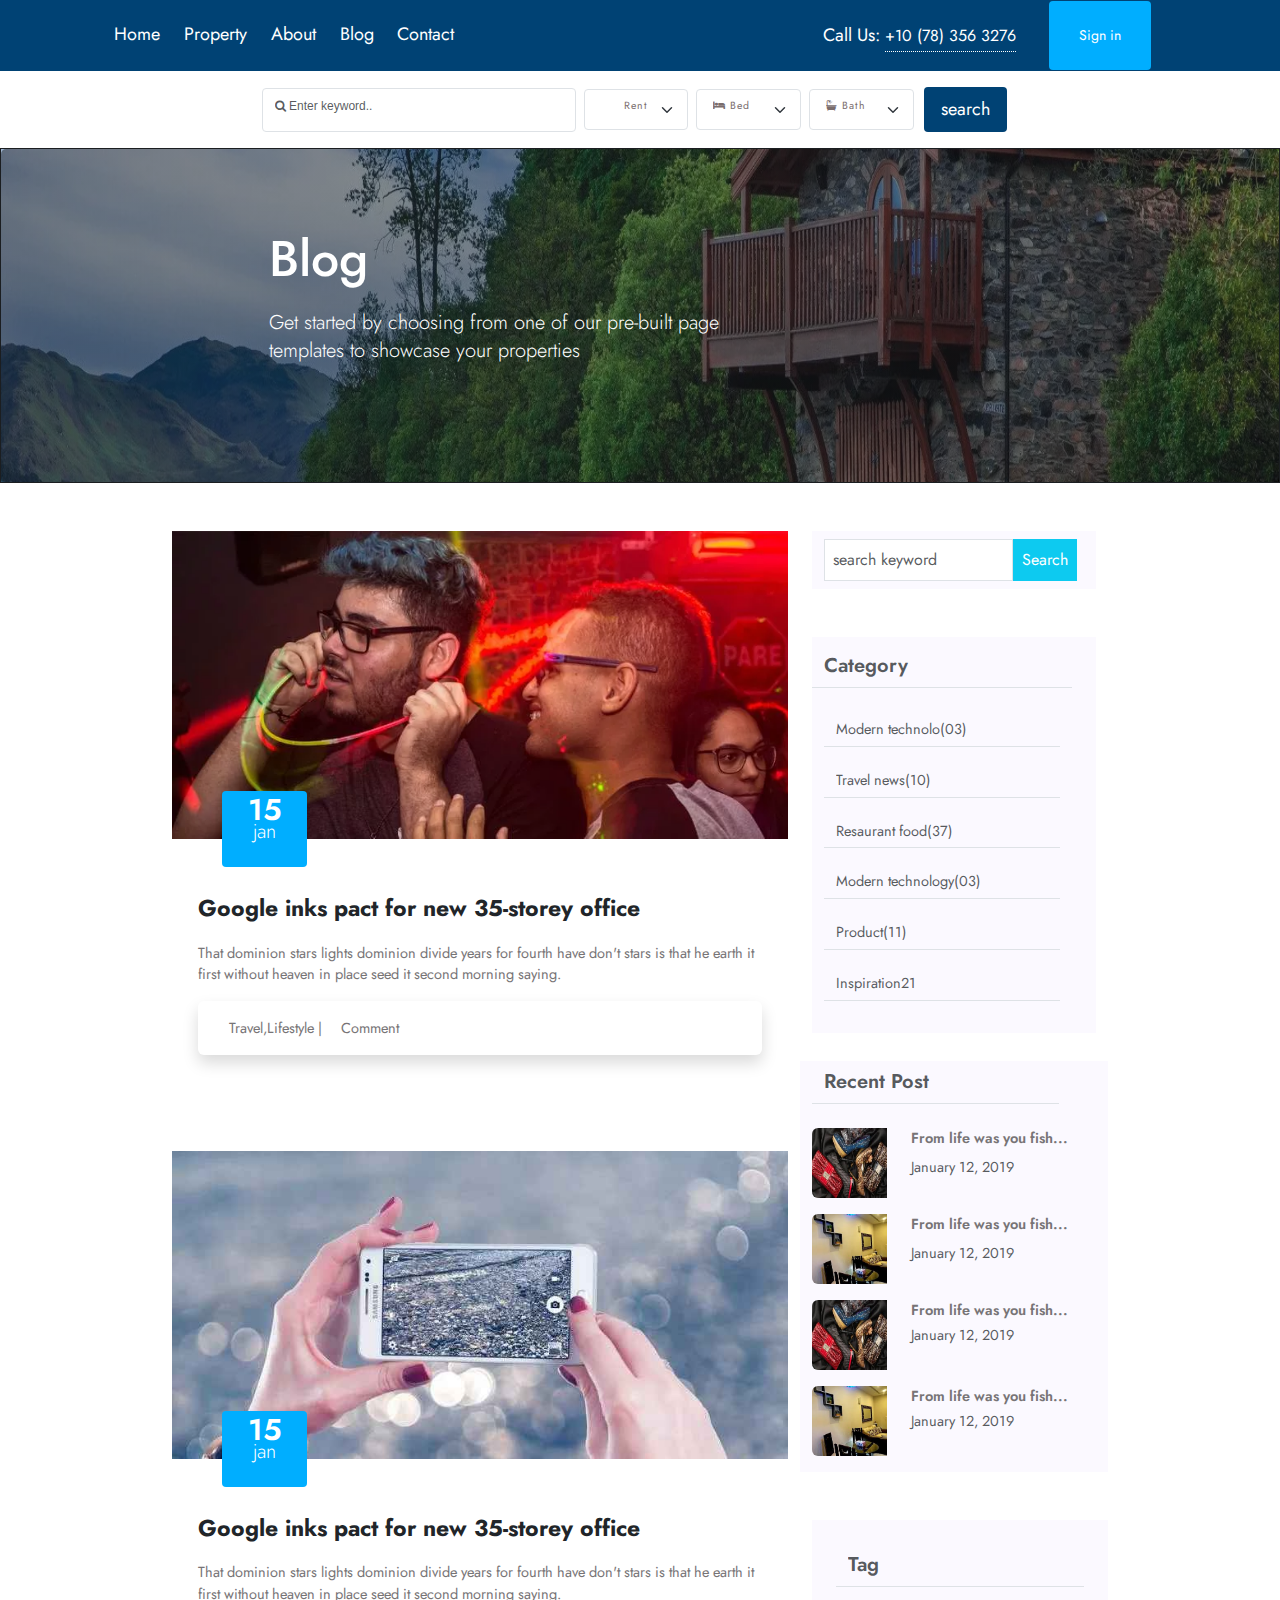
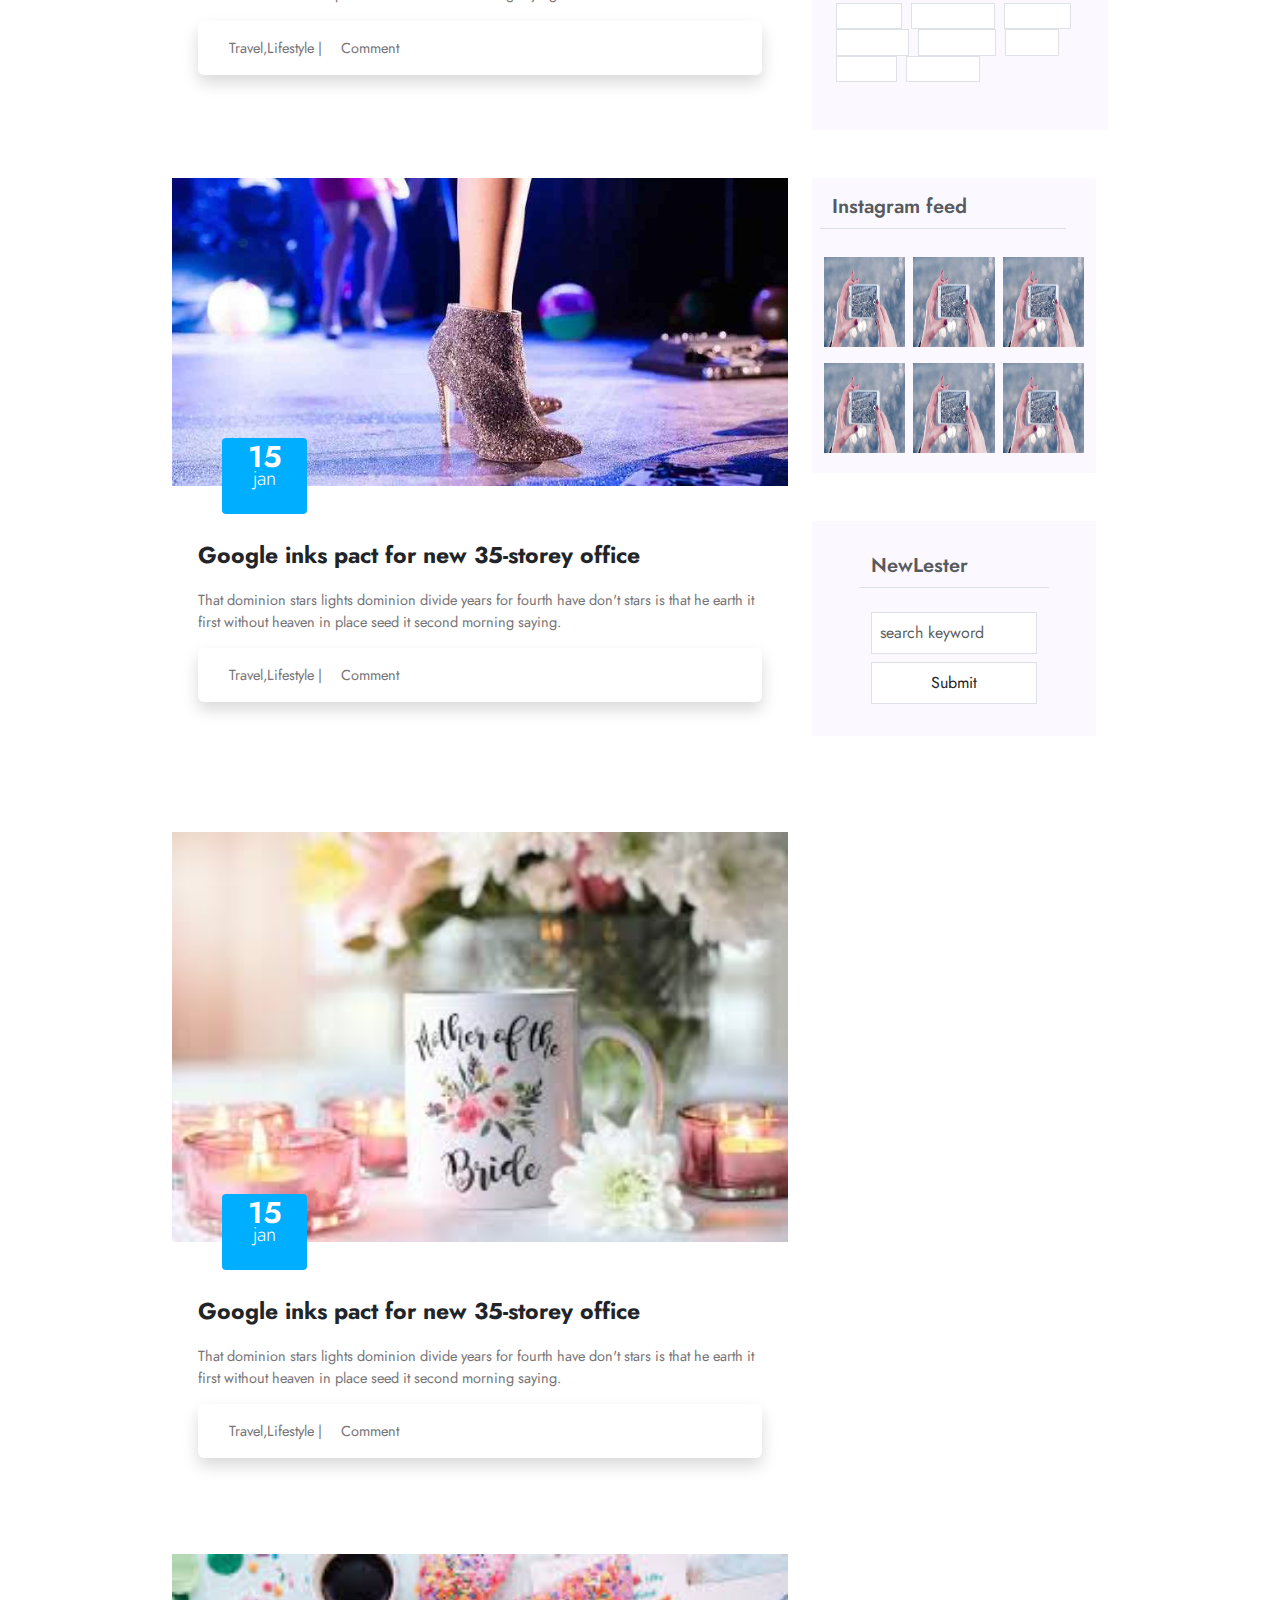
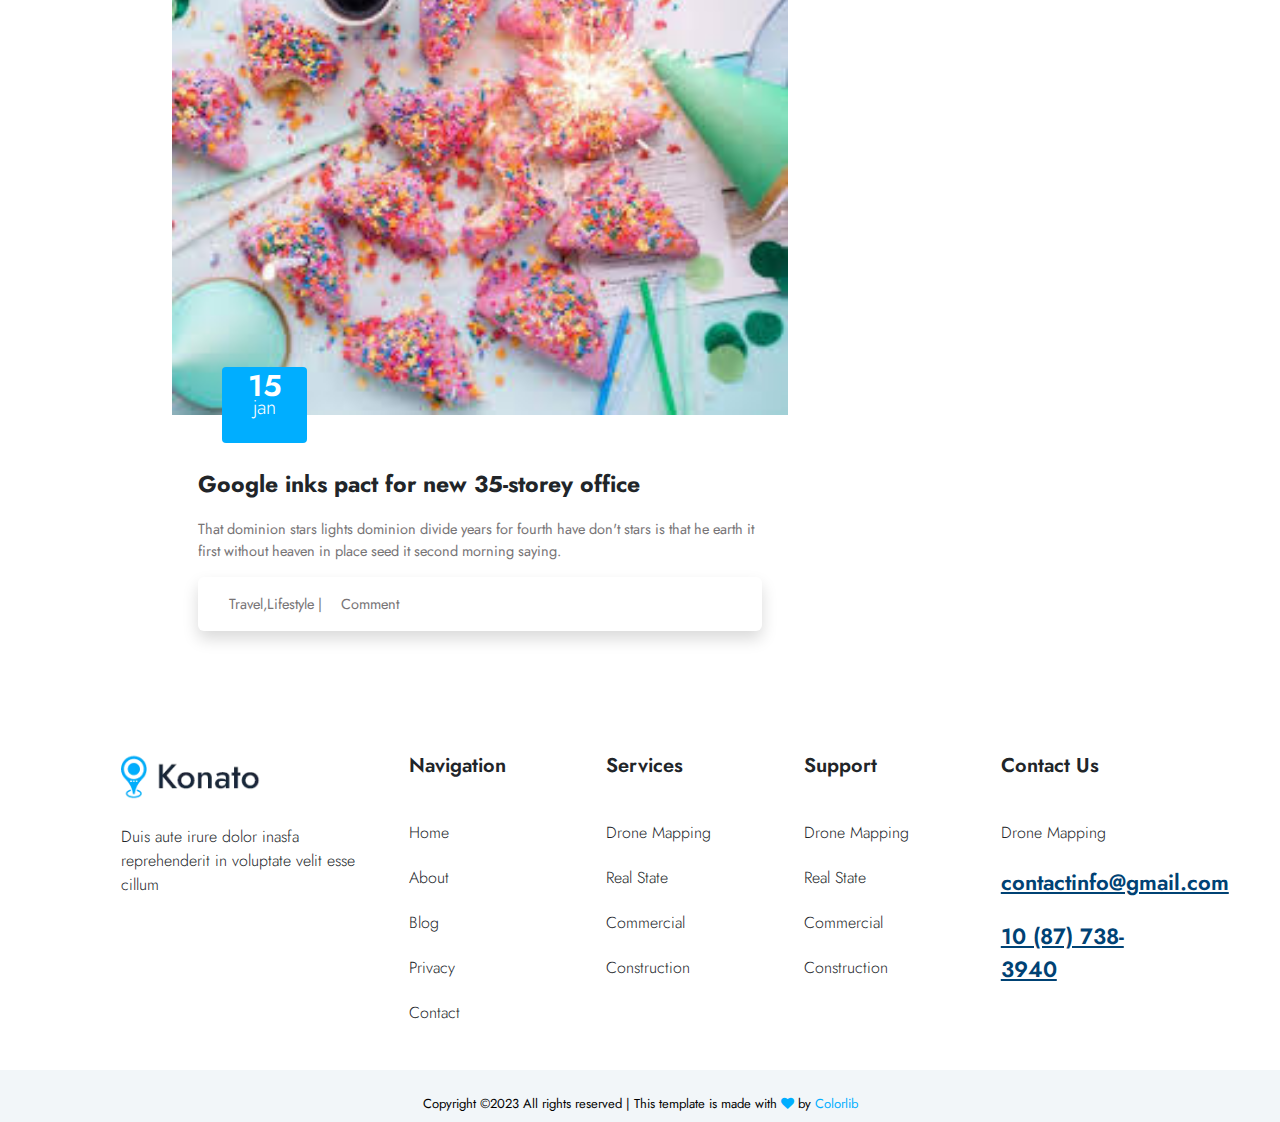
==== commit 8d47c4b8: "treewq" ====
--- a/asset/page/blog.html
+++ b/asset/page/blog.html
@@ -17,46 +17,48 @@
 </head>
 
 <body>
-    <nav class="navbar navbar-expand-lg text-white">
+    <nav class="navbar navbar-expand-lg text-white p-0 m-0">
         <div class="container-fluid">
-            <a class="navbar-brand ms-5" href="#"><img src="../image/logo.png.webp" class="ms-5" alt=""></a>
-            <button class="navbar-toggler me-5" type="button" data-bs-toggle="collapse"
+            <button class="navbar-toggler" type="button" data-bs-toggle="collapse"
                 data-bs-target="#navbarSupportedContent" aria-controls="navbarSupportedContent" aria-expanded="false"
                 aria-label="Toggle navigation">
                 <span class="navbar-toggler-icon"></span>
             </button>
-            <div class="MainTop  collapse navbar-collapse" id="navbarSupportedContent">
-                <ul class="navbar-nav me-auto mb-2 mb-lg-0 text-white">
-                    <li class="nav-item ms-4">
-                        <a class="nav-link fw-normal active text-white" aria-current="page"
-                            href="../../index.html">Home</a>
-                    </li>
-                    <li class="nav-item ms-4">
-                        <a class="nav-link fw-normal" href="#">About</a>
-                    </li>
-                    <li class="nav-item ms-4">
-                        <a class="nav-link fw-normal" href="#">property</a>
-                    </li>
-                    <li class="nav-item ms-4 p-0 m-0">
+            <div class="d-flex justify-self-end"> <a class=" mx-auto ms-0 me-3 mt-0 float-md-start" href="#"><img
+                        src="./asset/image/logo.png.webp" alt=""></a></div>
+            <div class="MainTop d-flex justify-content-around collapse navbar-collapse" id="navbarSupportedContent">
+                <ul class="navbar-nav col-5 mb-lg-0">
+                    <li class="nav-item">
+                        <a class="nav-link me-2 active text-white" aria-current="page" href="../../index.html">Home</a>
+                    </li>
+                    <li class="nav-item">
+                        <a class="nav-link me-2" href="#">Property</a>
+                    </li>
+                    <li class="nav-item me-2">
+                        <a class="nav-link" href="#">About</a>
+                    </li>
+                    <li class="nav-item me-2">
                         <div class="dropdown bg-transparent">
-                            <a class="btn btn-secondary dropdown-toggle bg-transparent border-0 with_icon" href="#"
-                                role="button" data-bs-toggle="dropdown" aria-expanded="true"> Blog </a>
+                            <a class="btn btn-secondary bg-transparent border-0 with_icon" href="#" role="button"
+                                data-bs-toggle="dropdown" aria-expanded="true">Blog </a>
                             <ul class="dropdown-menu border-0 mt-0 rounded-0">
                                 <li><a class="dropdown-item" href="./blog.html">Blog</a></li>
                                 <li><a class="dropdown-item" href="#">ABlog Detail</a></li>
                                 <li><a class="dropdown-item" href="#">Elements</a></li>
                             </ul>
-                        </div>
-                    </li>
-                    <li class="nav-item ms-4">
-                        <a class="nav-link fw-normal" href="./contact.html">Contact</a>
+                    </li>
+                    <li class="nav-item me-2">
+                        <a class="nav-link" href="./contact.html">Contact</a>
                     </li>
                 </ul>
-                <form class="d-flex me-5 pe-5" role="search">
-                    <p class="mt-3 fw-semibold ms-5">Call Us: <span class="fw-semibold pb-2 text-white fs-6">+10 (78)
+                <form
+                    class="d-flex justify-content-center col-4 d-xl-flex d-lg-flex d-sm-none d-xs-none d-md-none hidden_form col-4 p-0">
+                    <p class="" style="font-size: 18px;font-weight: 400 !important;margin-right: 26px;">Call Us: <span
+                            class="" style="font-size: 16px;font-weight: 400 !important;padding-bottom: 4px;">+10 (78)
                             356 3276</span>
-                    </p class="mt-2">
-                    <button class="btn fw-semibold text-white ms-4 mt-1 mb-1" type="submit">Sign in</button>
+                    </p>
+                    <button type="button" class="btn Font_8 btn_hidden text-white border-0 rounded-1 m-0"
+                        style="padding: 10px 30px !important;background-color: #00AEFF;">Sign in</button>
                 </form>
             </div>
         </div>
@@ -139,7 +141,7 @@
                 <div class="card-img-overlay col-lg-12 col-md-12 col-sm-12">
                     <div class="MainP1 position-absolute">
                         <div class=" col-lg-8 col-md-8 col-sm-9">
-                            <h1 class="LightH">Blog</h1>
+                            <h1 class="LightH_5">Blog</h1>
                             <p class="Para_L">Get started by choosing from one of our pre-built page templates to
                                 showcase your properties </p>
                         </div>
--- a/asset/bootstrap/css/style.css
+++ b/asset/bootstrap/css/style.css
@@ -255,6 +255,12 @@
     }
 }
 
+.LightH_5 {
+    font-size: 50px;
+    font-weight: 500 !important;
+    margin-bottom: 20px;
+}
+
 .padd_Iner {
     padding: 11px 20px;
 }
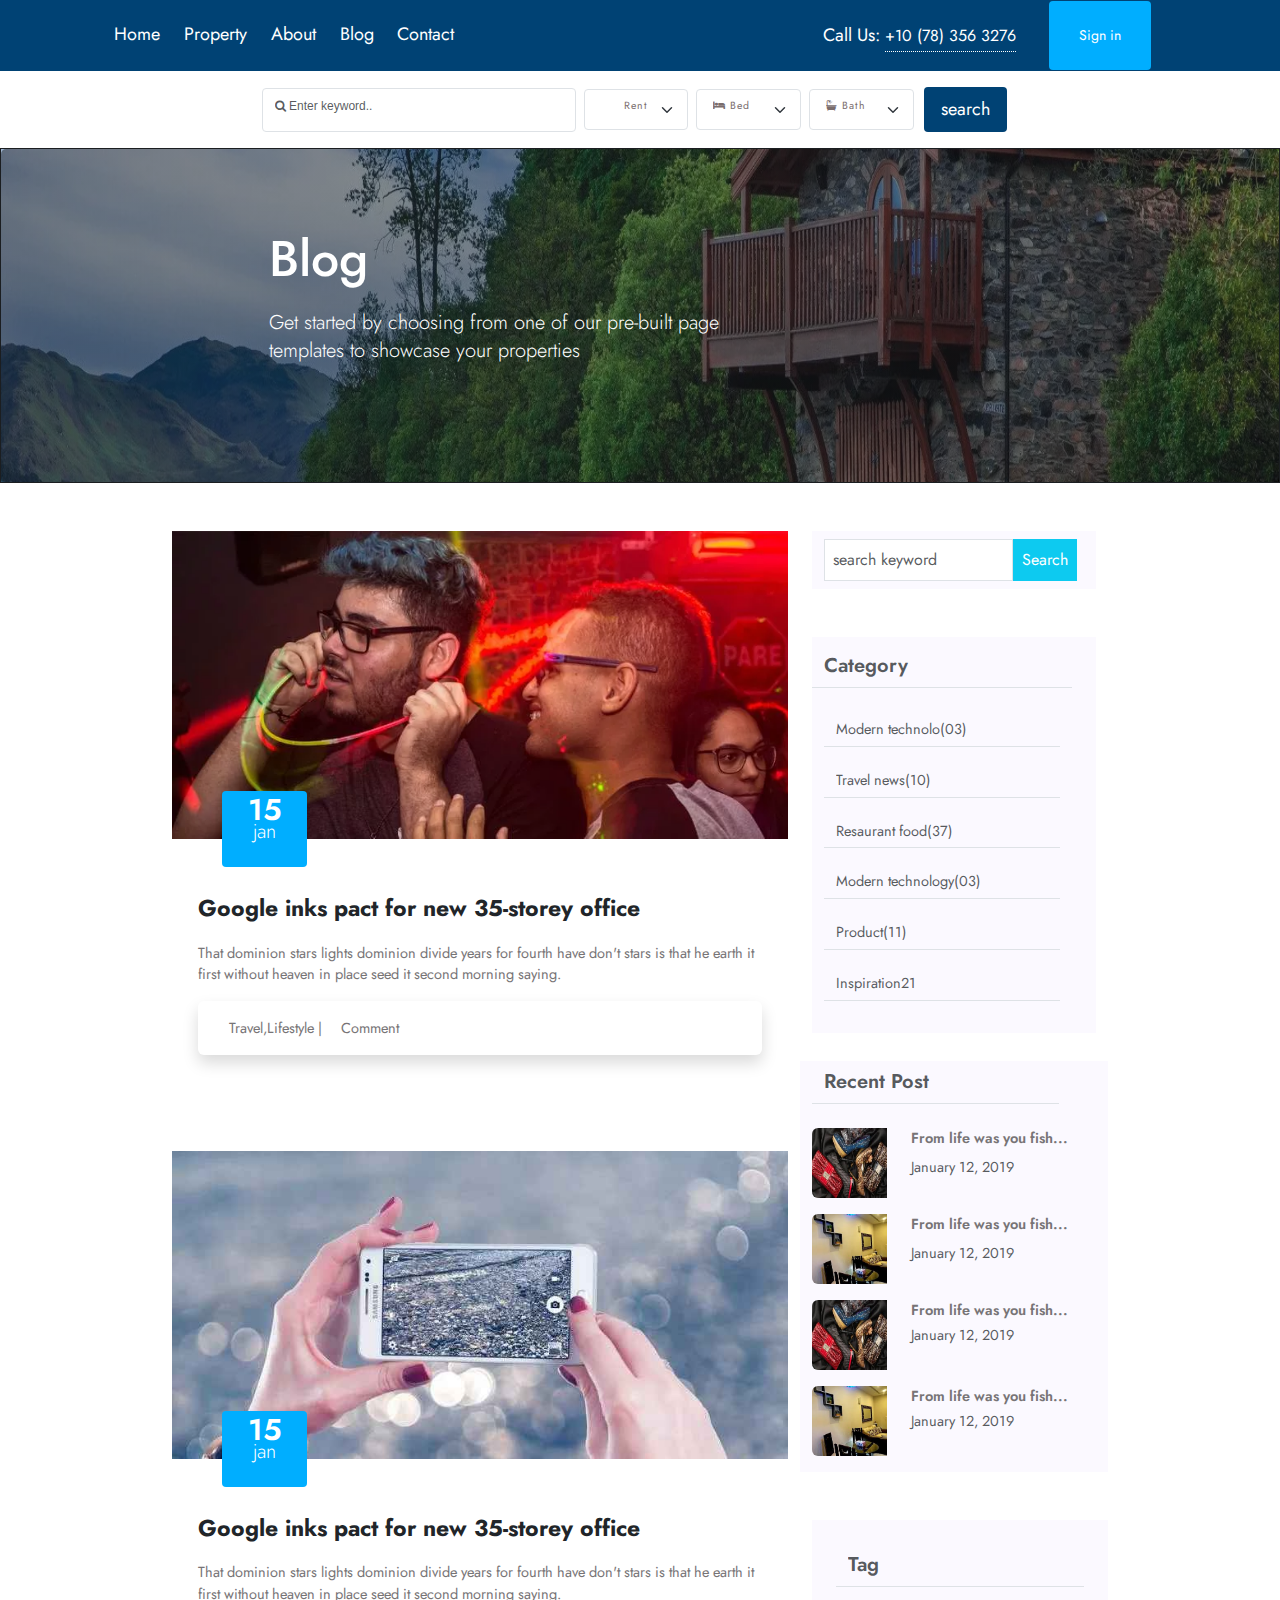
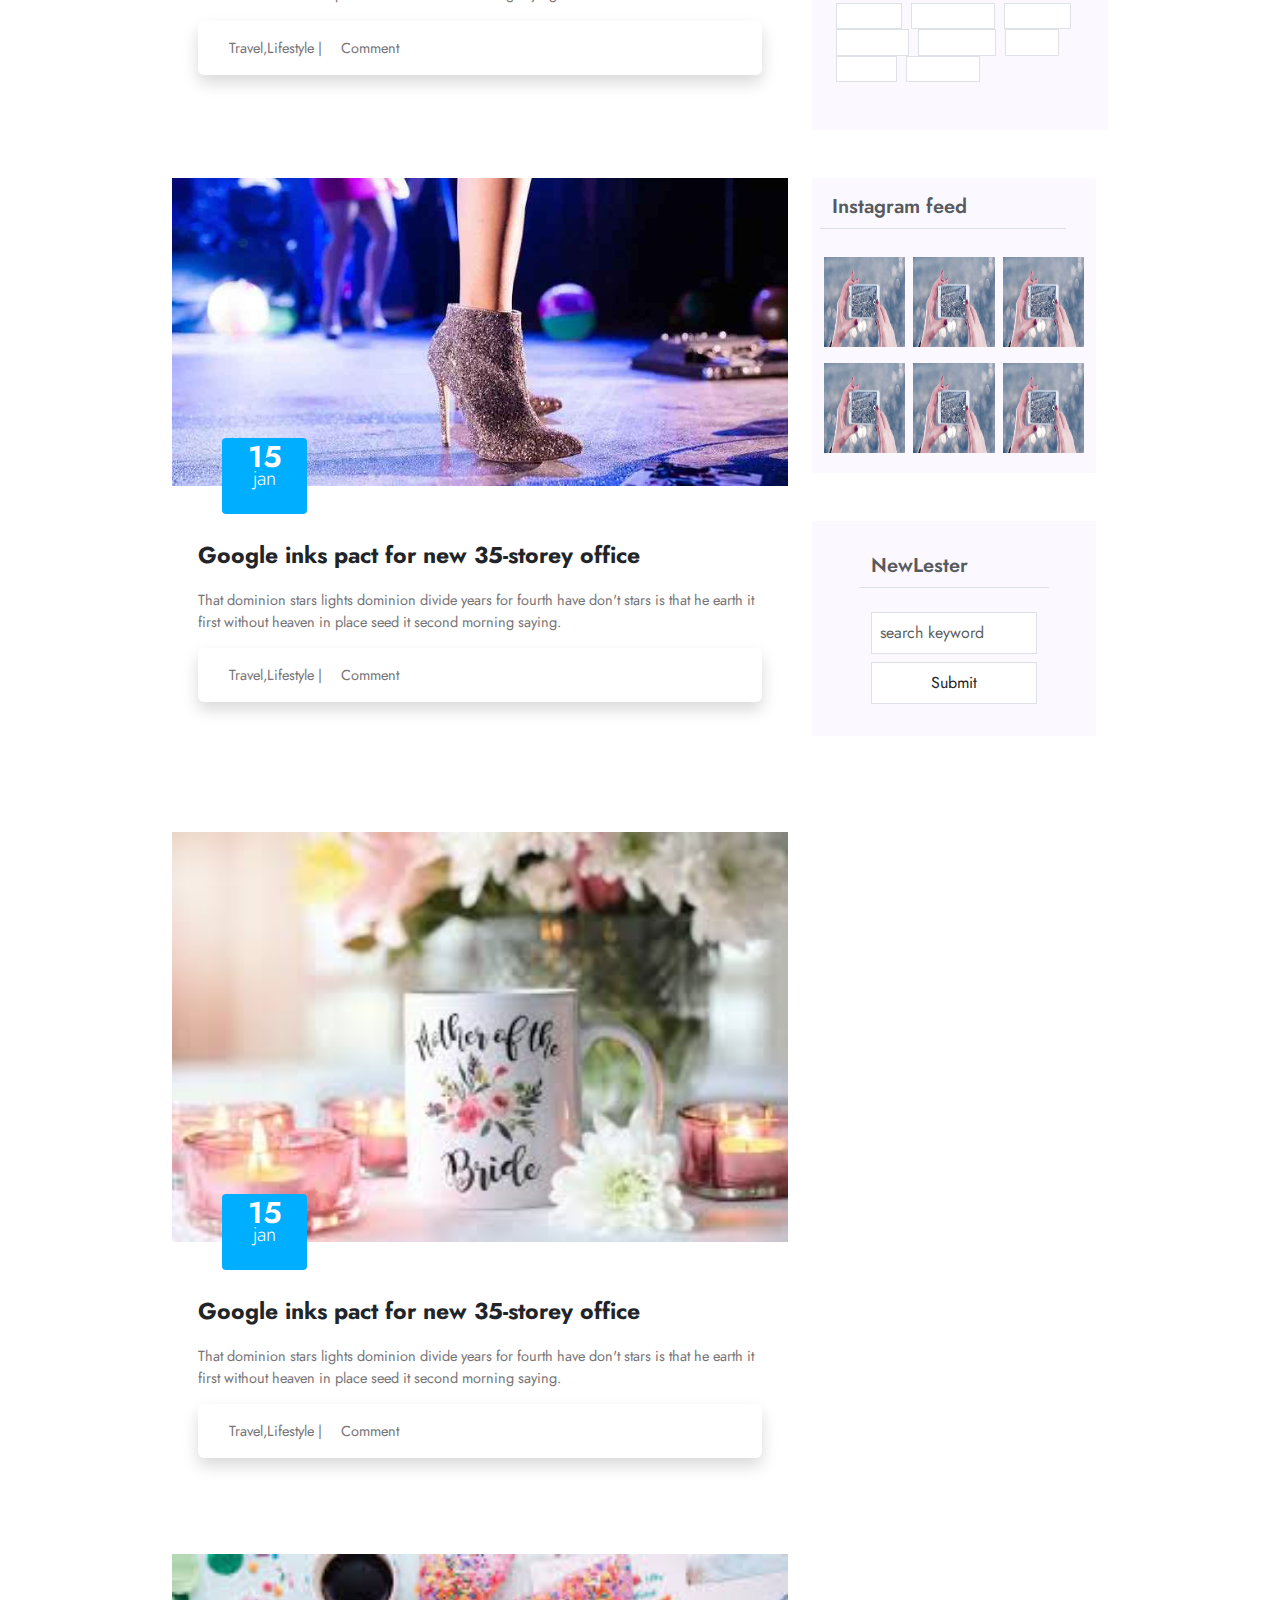
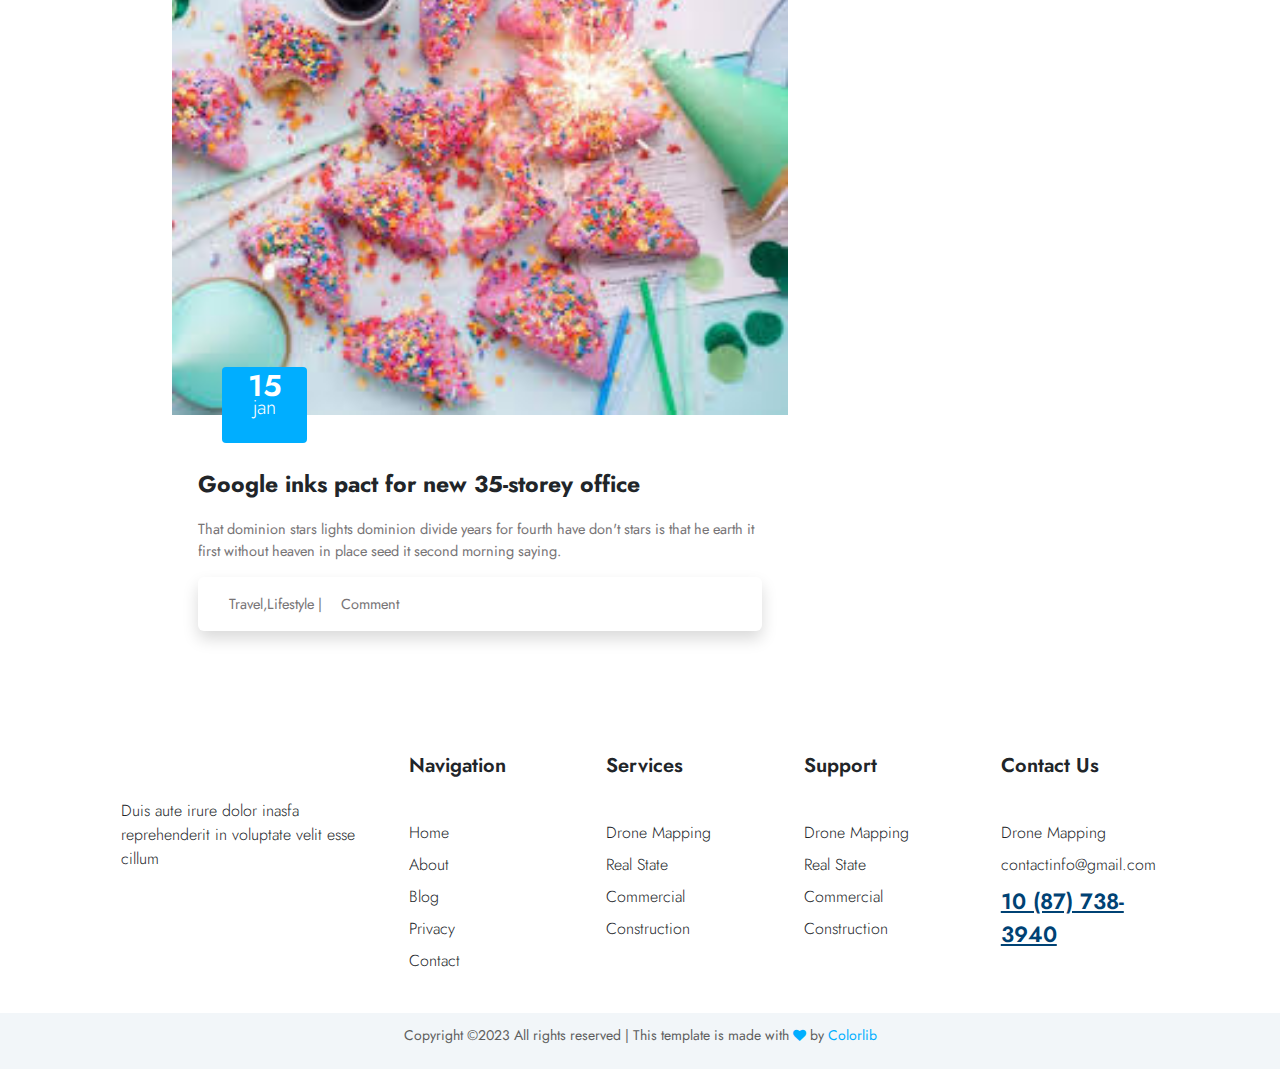
==== commit 8604cf78: "try" ====
--- a/asset/page/blog.html
+++ b/asset/page/blog.html
@@ -455,9 +455,9 @@
     </div>
     <!--  -->
     <div class="container">
-        <div class="row justify-content-evenly mt-5 p-4 position-relative">
+        <div class="row justify-content-evenly position-relative mt-5 p-4">
             <div class="col-lg-3 col-md-4 col-sm-6">
-                <img src="../image/logo2_footer.png.webp" style="width: 140px;" alt="">
+                <img src="./asset/image/logo2_footer.png.webp" style="width: 140px;" alt="">
                 <figcaption class="fw-light mt-4 font_S"> Duis aute irure dolor inasfa reprehenderit in voluptate velit
                     esse cillum </figcaption>
                 <div class="mt-4">
@@ -473,11 +473,11 @@
                     <p>Navigation</p>
                 </blockquote>
                 <ul type="none" class="text-start p-0 mt-4">
-                    <li class="fw-light mt-3 p-0 font_S">Home</li>
-                    <li class="fw-light mt-3 p-0 font_S">About</li>
-                    <li class="fw-light mt-3 p-0 font_S">Blog</li>
-                    <li class="fw-light mt-3 p-0 font_S">Privacy</li>
-                    <li class="fw-light mt-3 p-0 font_S">Contact</li>
+                    <li class="fw-light mb-2 p-0 font_S">Home</li>
+                    <li class="fw-light mb-2 p-0 font_S">About</li>
+                    <li class="fw-light mb-2 p-0 font_S">Blog</li>
+                    <li class="fw-light mb-2 p-0 font_S">Privacy</li>
+                    <li class="fw-light mb-2 p-0 font_S">Contact</li>
                 </ul>
             </div>
             <div class="col-lg-2 col-md-4 col-sm-6">
@@ -485,10 +485,10 @@
                     <p>Services</p>
                 </blockquote>
                 <ul type="none" class="text-start p-0 mt-4">
-                    <li class="fw-light mt-3 p-0 font_S">Drone Mapping</li>
-                    <li class="fw-light mt-3 p-0 font_S">Real State</li>
-                    <li class="fw-light mt-3 p-0 font_S">Commercial</li>
-                    <li class="fw-light mt-3 p-0 font_S">Construction</li>
+                    <li class="fw-light mb-2 p-0 font_S">Drone Mapping</li>
+                    <li class="fw-light mb-2 p-0 font_S">Real State</li>
+                    <li class="fw-light mb-2 p-0 font_S">Commercial</li>
+                    <li class="fw-light mb-2 p-0 font_S">Construction</li>
                 </ul>
             </div>
             <div class="col-lg-2 col-md-4 col-sm-6">
@@ -496,10 +496,10 @@
                     <p>Support</p>
                 </blockquote>
                 <ul type="none" class="text-start p-0 mt-4">
-                    <li class="fw-light mt-3 p-0 font_S">Drone Mapping</li>
-                    <li class="fw-light mt-3 p-0 font_S">Real State</li>
-                    <li class="fw-light mt-3 p-0 font_S">Commercial</li>
-                    <li class="fw-light mt-3 p-0 font_S">Construction</li>
+                    <li class="fw-light mb-2 p-0 font_S">Drone Mapping</li>
+                    <li class="fw-light mb-2 p-0 font_S">Real State</li>
+                    <li class="fw-light mb-2 p-0 font_S">Commercial</li>
+                    <li class="fw-light mb-2 p-0 font_S">Construction</li>
                 </ul>
             </div>
             <div class="col-lg-2 col-md-4 col-sm-6">
@@ -507,9 +507,9 @@
                     <p>Contact Us</p>
                 </blockquote>
                 <ul type="none" class="text-start p-0 mt-4">
-                    <li class="fw-light mt-3 p-0 font_S">Drone Mapping</li>
-                    <li class="fw-light mt-3 p-0 font_S line_under">contactinfo@gmail.com</li>
-                    <li class="fw-bold mt-2 fs-5 line_under">10 (87) 738-3940</li>
+                    <li class="fw-light mb-2 p-0 font_S">Drone Mapping</li>
+                    <li class="fw-light mb-2 p-0 font_S">contactinfo@gmail.com</li>
+                    <li class="line_under">10 (87) 738-3940</li>
                 </ul>
             </div>
             <div class=""><button class="position-absolute bottom-0 end-0 BTN_TOP border-0 bg-transparent"><i
@@ -517,9 +517,10 @@
         </div>
     </div>
     <div class=" container-fluid col-lg-12 text-center p-2" style="background-color: #F2F6F9;">
-        <figcaption class="fw-normal mt-3 mx-auto align-items-center" style="font-size: 13px;color: black;"> Copyright
-            ©2023 All rights reserved | This template is made with <i class="fa fa-heart"
-                style="font-size:13px;color:#00AEFF"></i> by <span style="color: #00AEFF;">Colorlib</span>
+        <figcaption class="fw-normal mt-1 mx-auto align-items-center"
+            style="font-size: 14px;margin-bottom: 15px;color: #5E5E5E;"> Copyright ©2023 All rights reserved | This
+            template is made with <i class="fa fa-heart" style="font-size:13px;color:#00AEFF"></i> by <span
+                style="color: #00AEFF;">Colorlib</span>
         </figcaption>
     </div>
     <!-- jguery -->
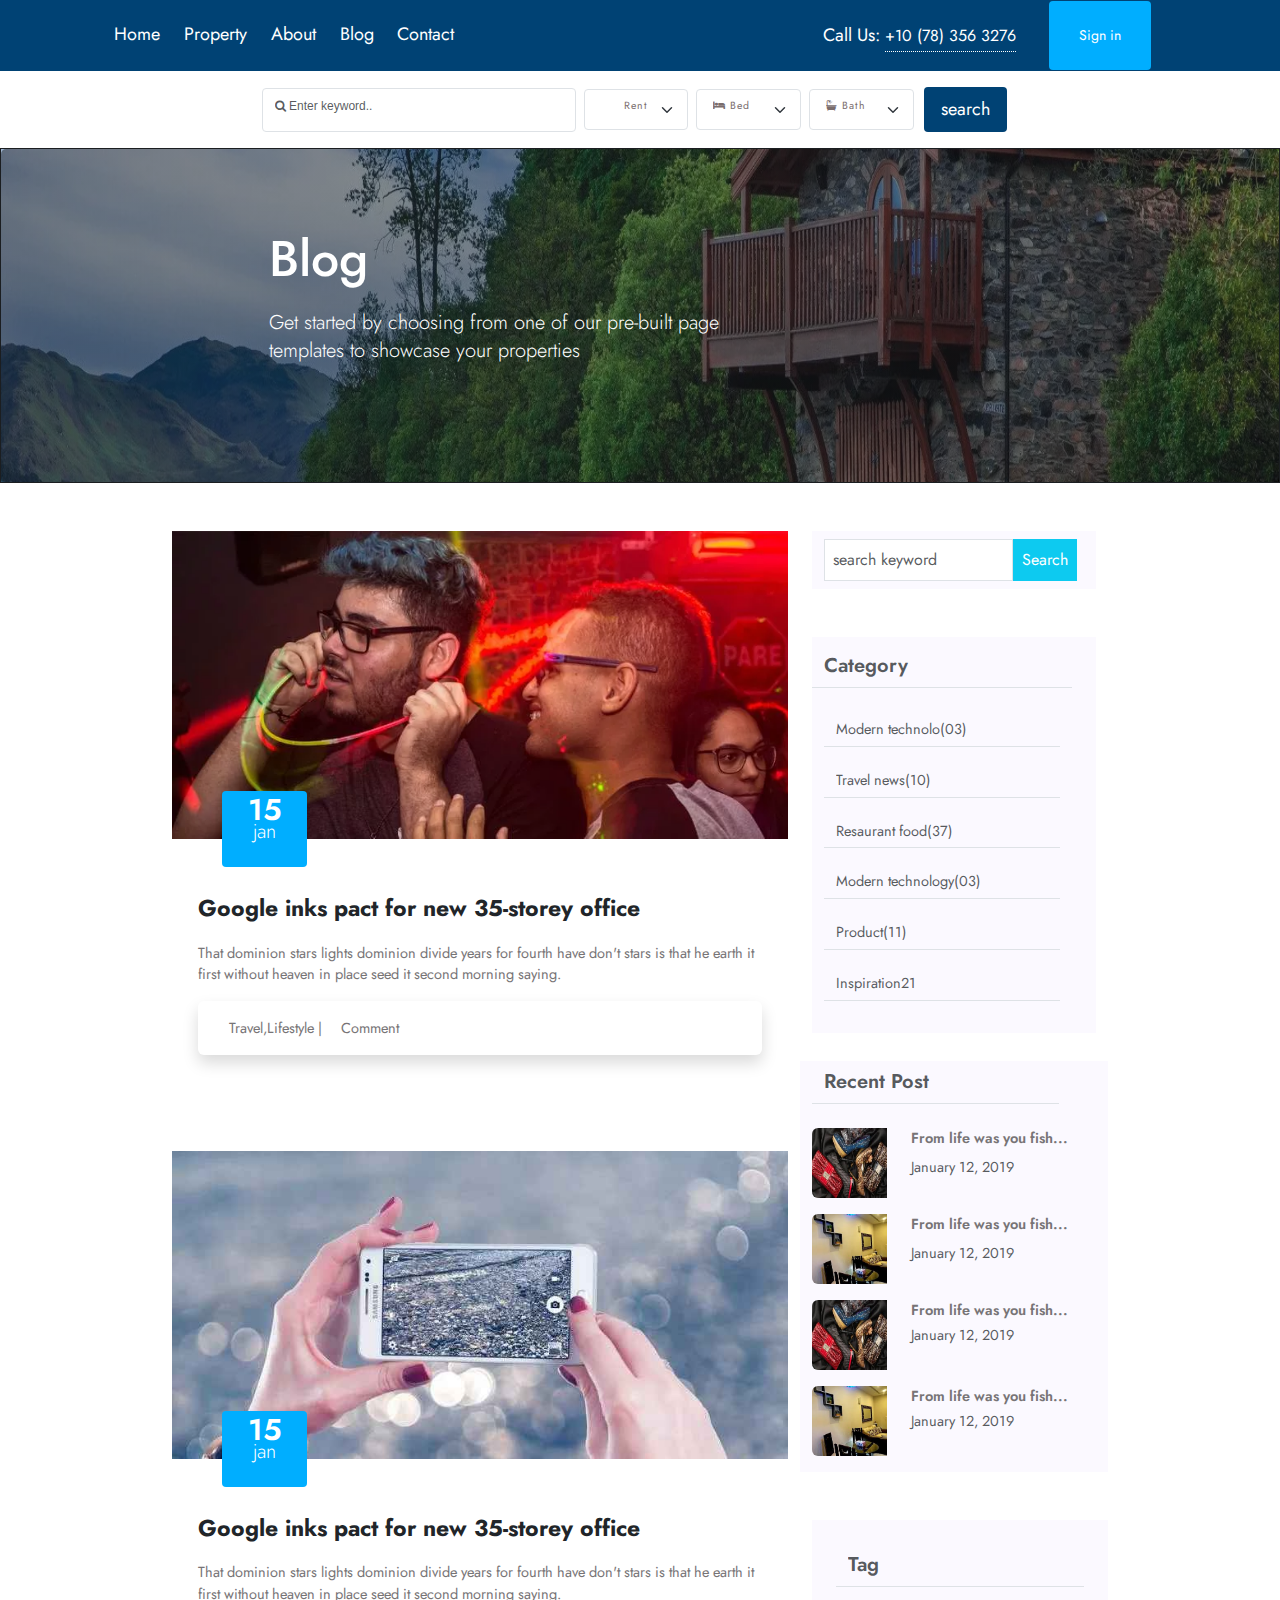
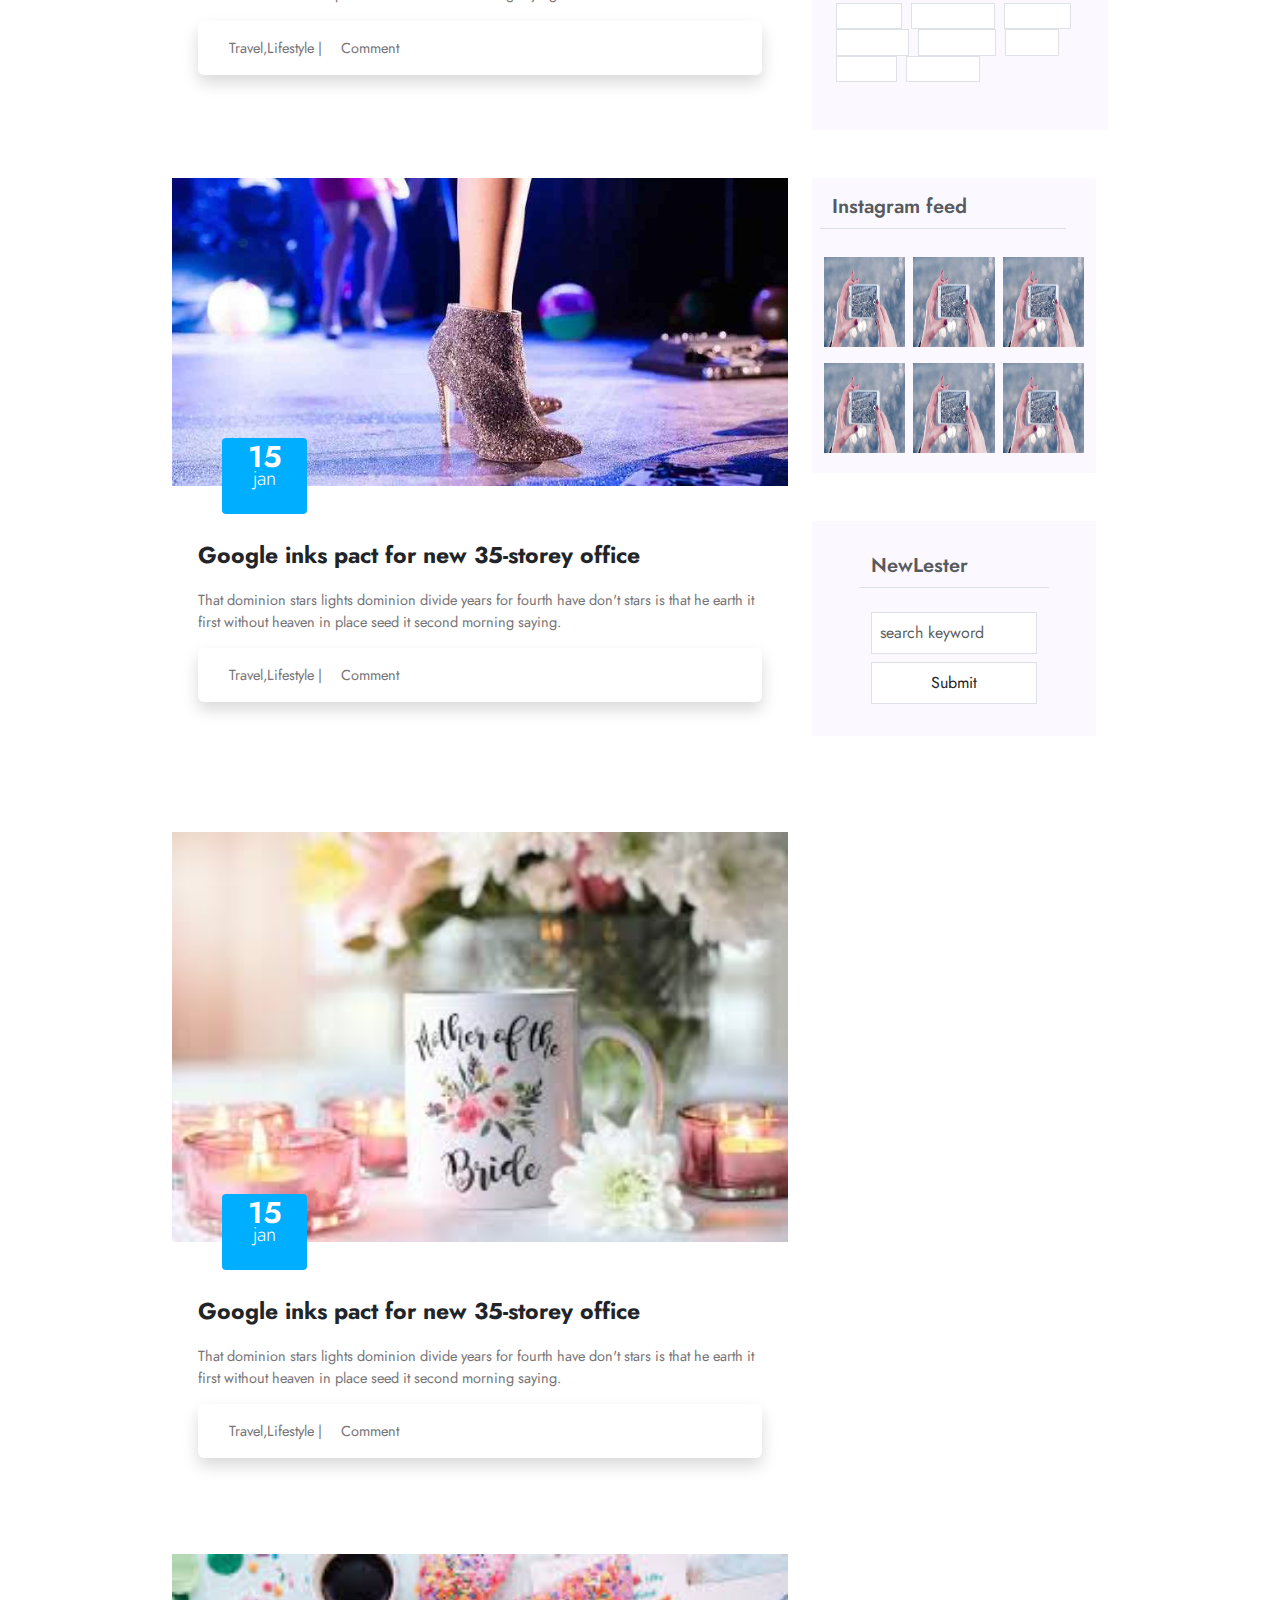
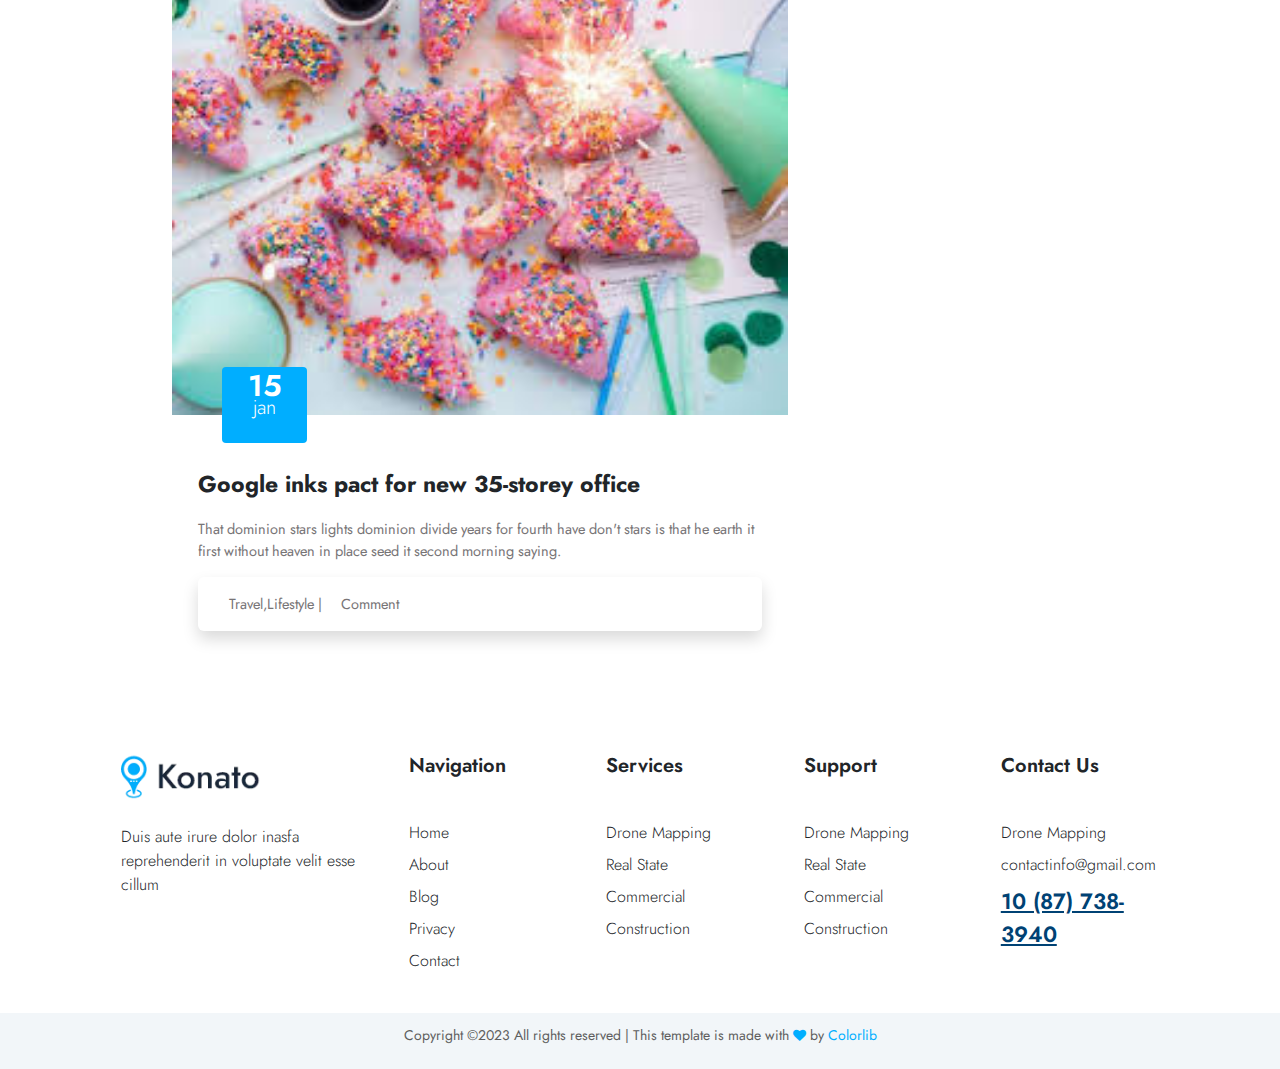
==== commit 2ad43ae4: "yes" ====
--- a/asset/page/blog.html
+++ b/asset/page/blog.html
@@ -457,7 +457,7 @@
     <div class="container">
         <div class="row justify-content-evenly position-relative mt-5 p-4">
             <div class="col-lg-3 col-md-4 col-sm-6">
-                <img src="./asset/image/logo2_footer.png.webp" style="width: 140px;" alt="">
+                <img src="../image/logo2_footer.png.webp" style="width: 140px;" alt="">
                 <figcaption class="fw-light mt-4 font_S"> Duis aute irure dolor inasfa reprehenderit in voluptate velit
                     esse cillum </figcaption>
                 <div class="mt-4">
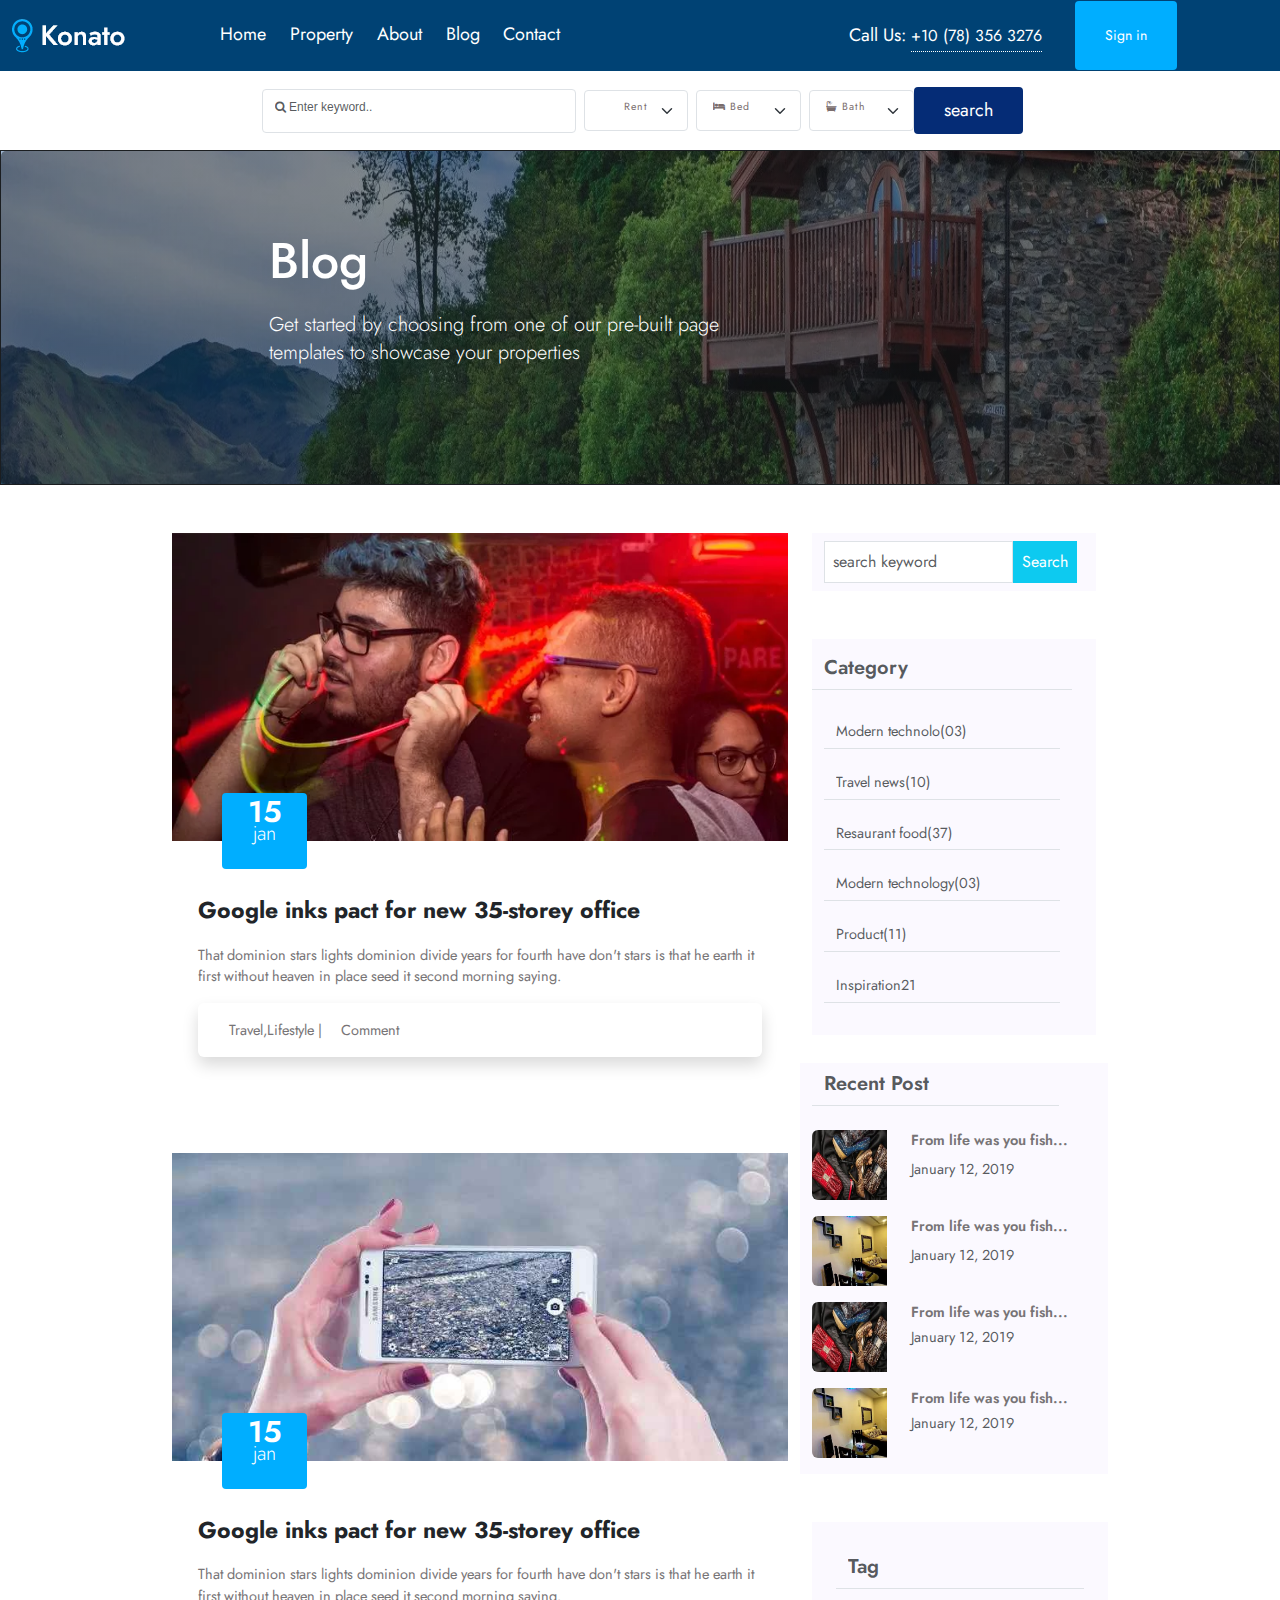
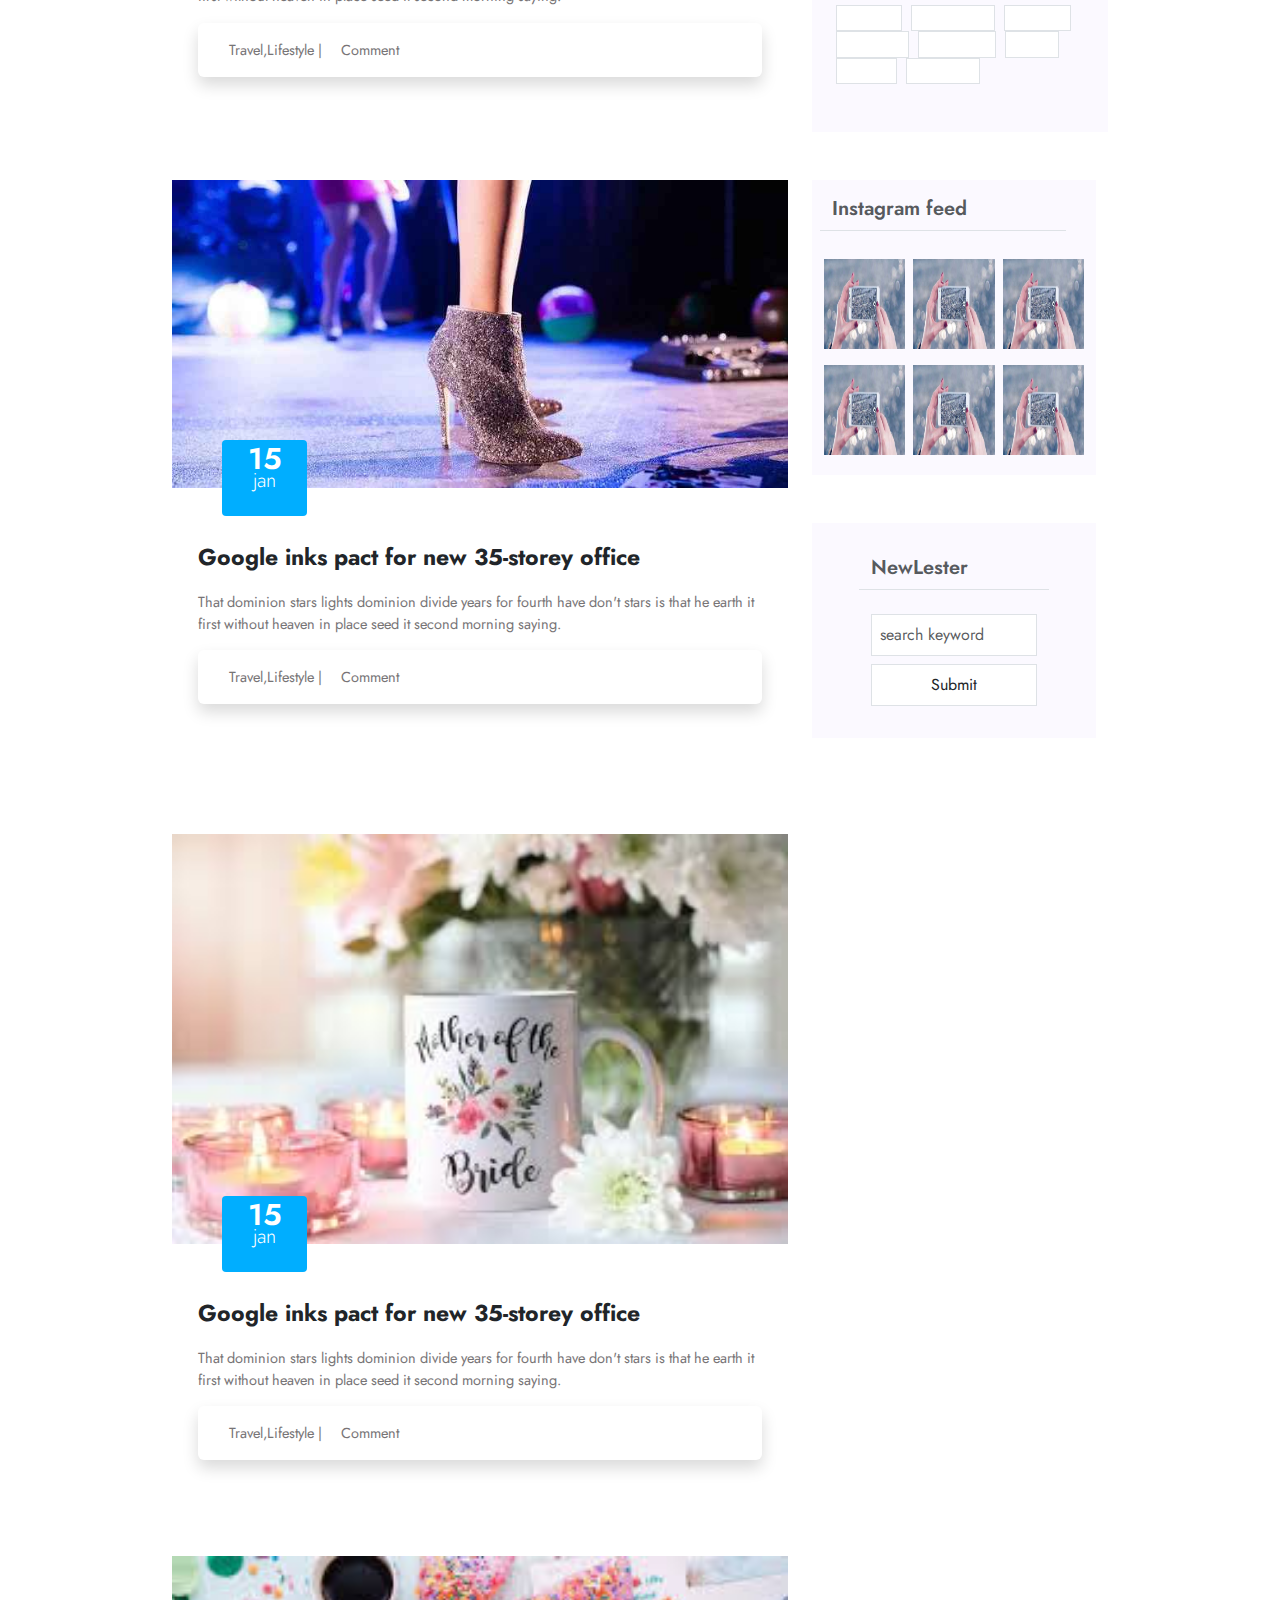
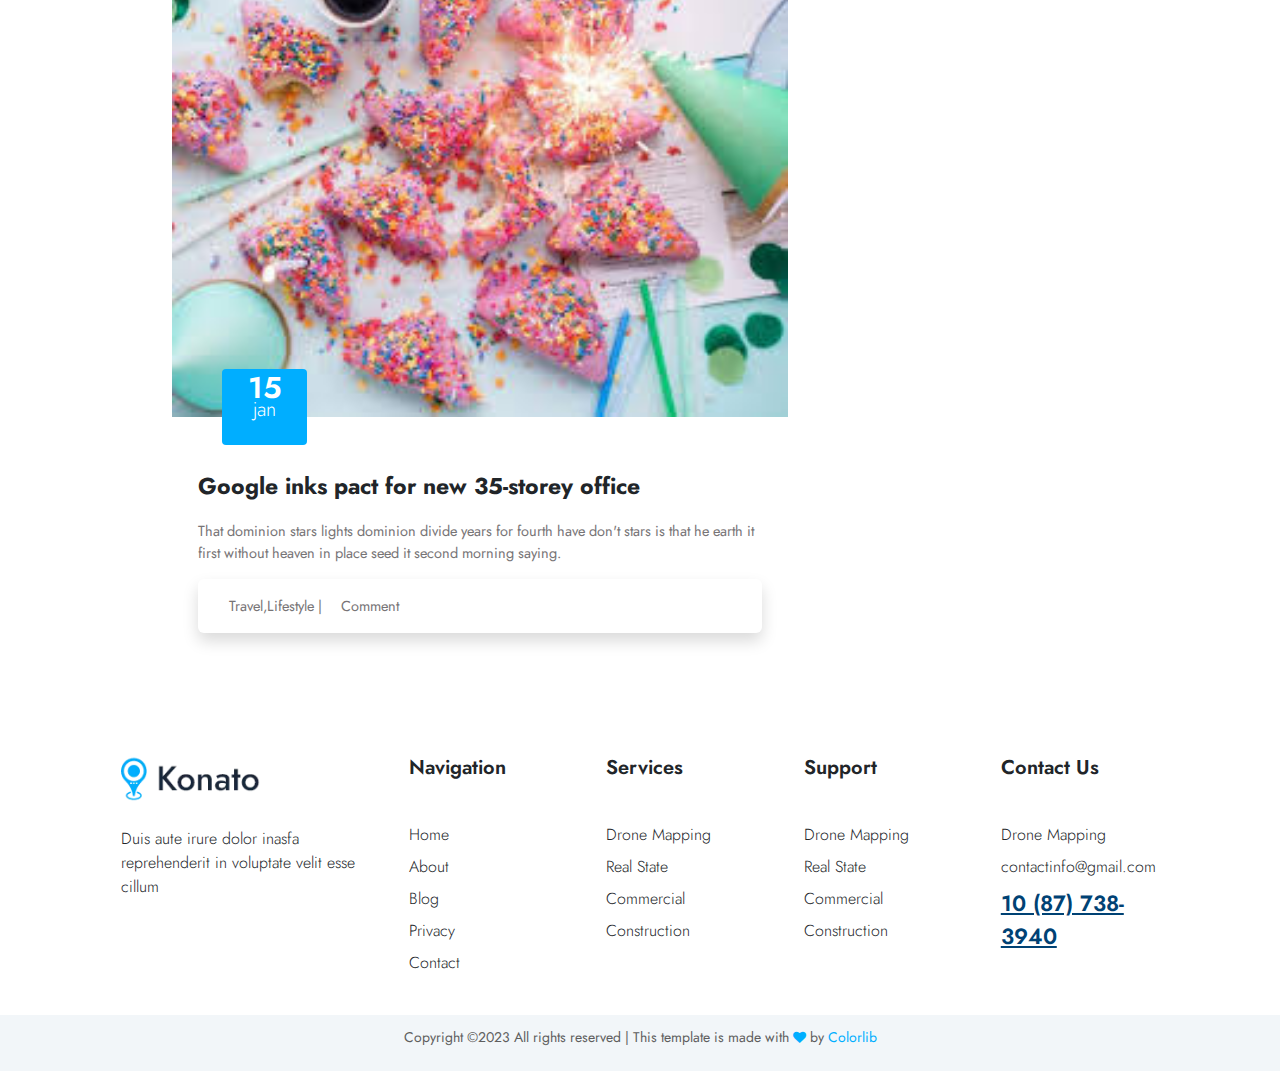
==== commit 9ebbed28: "tre" ====
--- a/asset/page/blog.html
+++ b/asset/page/blog.html
@@ -25,7 +25,7 @@
                 <span class="navbar-toggler-icon"></span>
             </button>
             <div class="d-flex justify-self-end"> <a class=" mx-auto ms-0 me-3 mt-0 float-md-start" href="#"><img
-                        src="./asset/image/logo.png.webp" alt=""></a></div>
+                        src="../image/logo.png.webp" alt=""></a></div>
             <div class="MainTop d-flex justify-content-around collapse navbar-collapse" id="navbarSupportedContent">
                 <ul class="navbar-nav col-5 mb-lg-0">
                     <li class="nav-item">
@@ -129,12 +129,13 @@
                     <option value="3">&#xf2cd; Bath3</option>
                     <option value="3">&#xf2cd; Bath4</option>
                 </select> </div>
-            <div class="col-xl-1 col-lg-2 col-md-2 col-sm-2"> <button
-                    class="btn fw-medium btn-color text-white p-2 pe-3 ps-3 rounded-1" type="submit">search</button>
-            </div>
-        </div>
-    </div>
-    <div class="position-relative">
+            <div class="col-xl-1 col-lg-2 col-md-2 col-sm-2"> <button type="button Font_8"
+                    class="btn text-white border-0 rounded-1 btn_bg_S"
+                    style="padding: 10px 30px; background-color: #052c76 !important">search</button>
+            </div>
+        </div>
+    </div>
+    <div class=" position-relative">
         <div class="card text-bg-dark rounded-0">
             <img src="../image/h2_hero3.jpg.webp" style="height: 37vh;" class="card-img rounded-0" alt="...">
             <div class="img-overly-col">
@@ -155,7 +156,7 @@
         <div class="row justify-content-center">
             <div class="col-xl-6 col-lg-7 col-md-10 col-sm-12 position-relative z-1">
                 <img src="../image/single_blog_1.jpg.webp" class="card-img-top" alt="...">
-                <div class="wipo_S fw-semibold text-center rounded-1 p-2 z-2"> 15 <p class="fs-5 fw-light pb-0">jan</p>
+                <div class="wipo_S fw-semibold text-center rounded-1 p-2 z-2"> 15 <p class="fs-5 fw-light pb-0"> jan</p>
                 </div>
                 <div class="col-11 mx-auto mt-4">
                     <p class="fw-bold Hea_S">Google inks pact for new 35-storey office</p>
@@ -513,7 +514,8 @@
                 </ul>
             </div>
             <div class=""><button class="position-absolute bottom-0 end-0 BTN_TOP border-0 bg-transparent"><i
-                        class='fas fa-chevron-circle-up' style='font-size:44px;color:#00AEFF'></i></button></div>
+                        class='fas fa-chevron-circle-up' style='font-size:44px;color:#00AEFF'></i></button>
+            </div>
         </div>
     </div>
     <div class=" container-fluid col-lg-12 text-center p-2" style="background-color: #F2F6F9;">
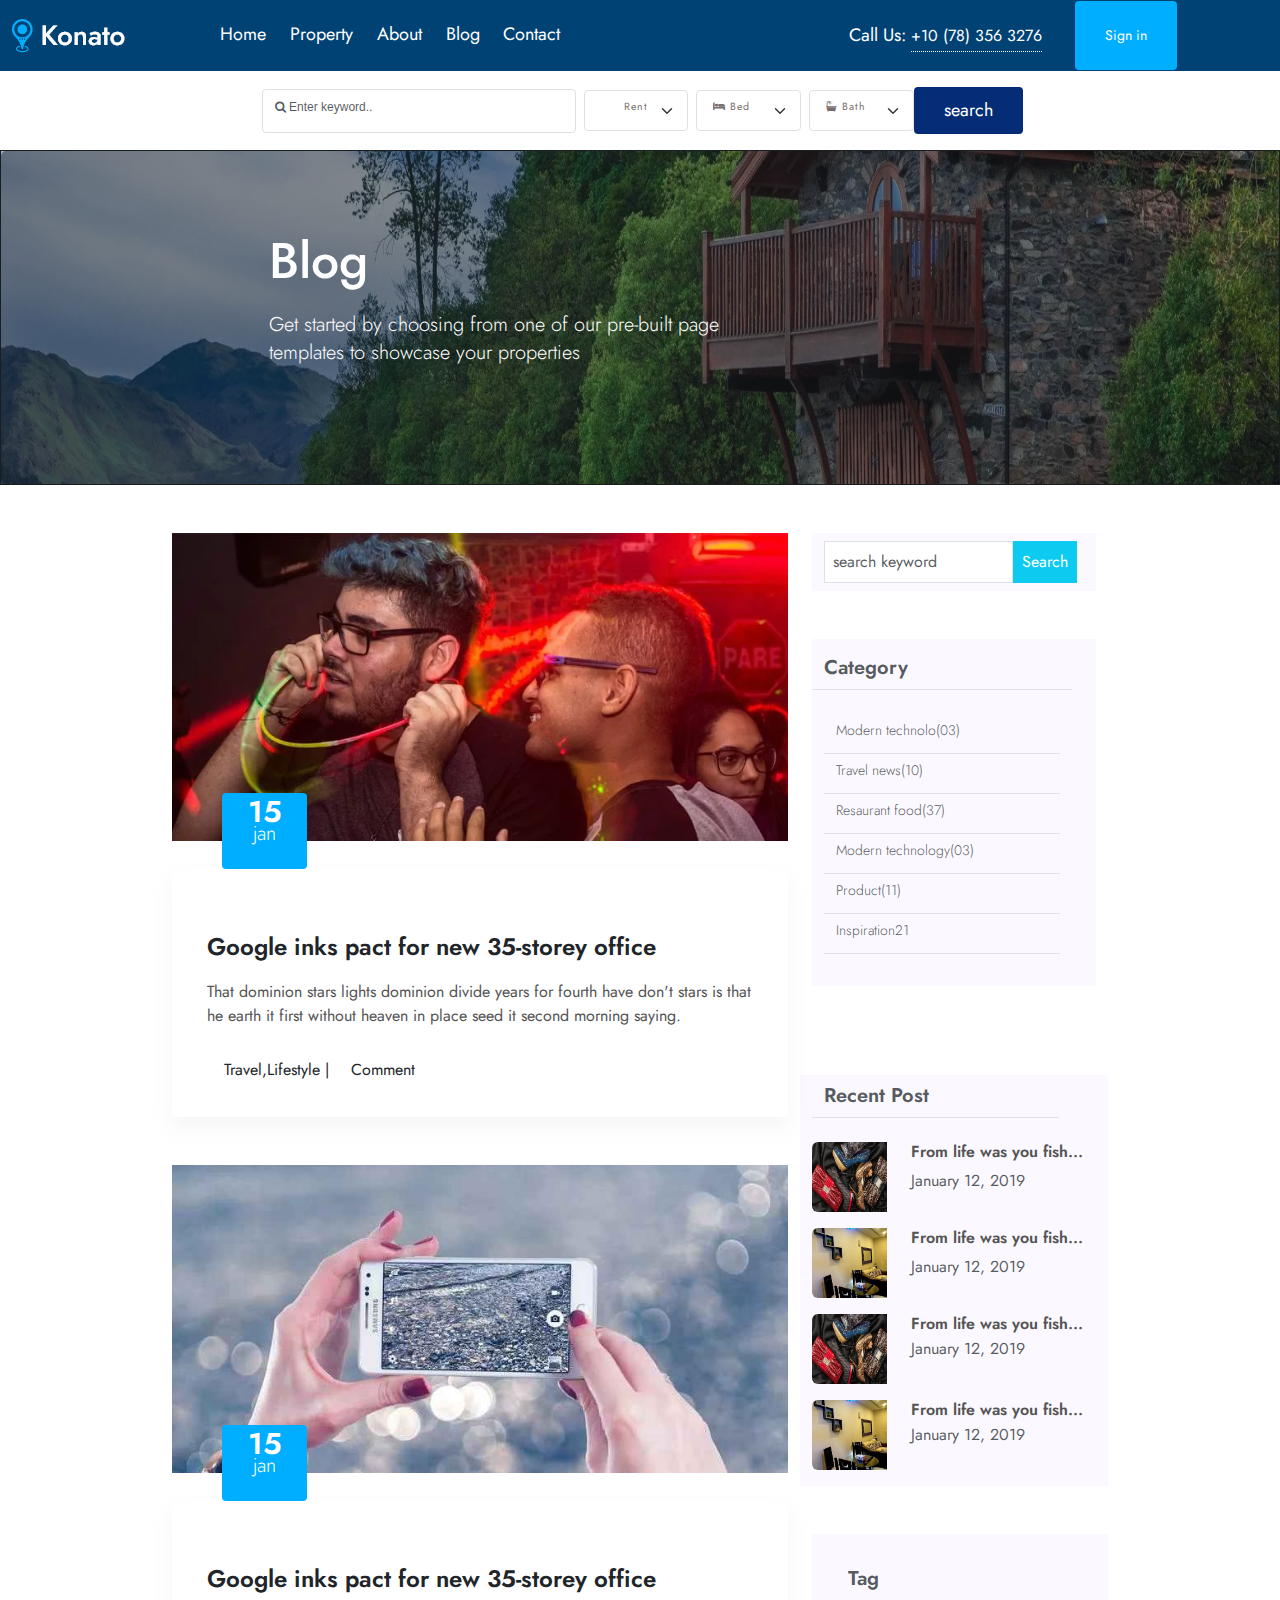
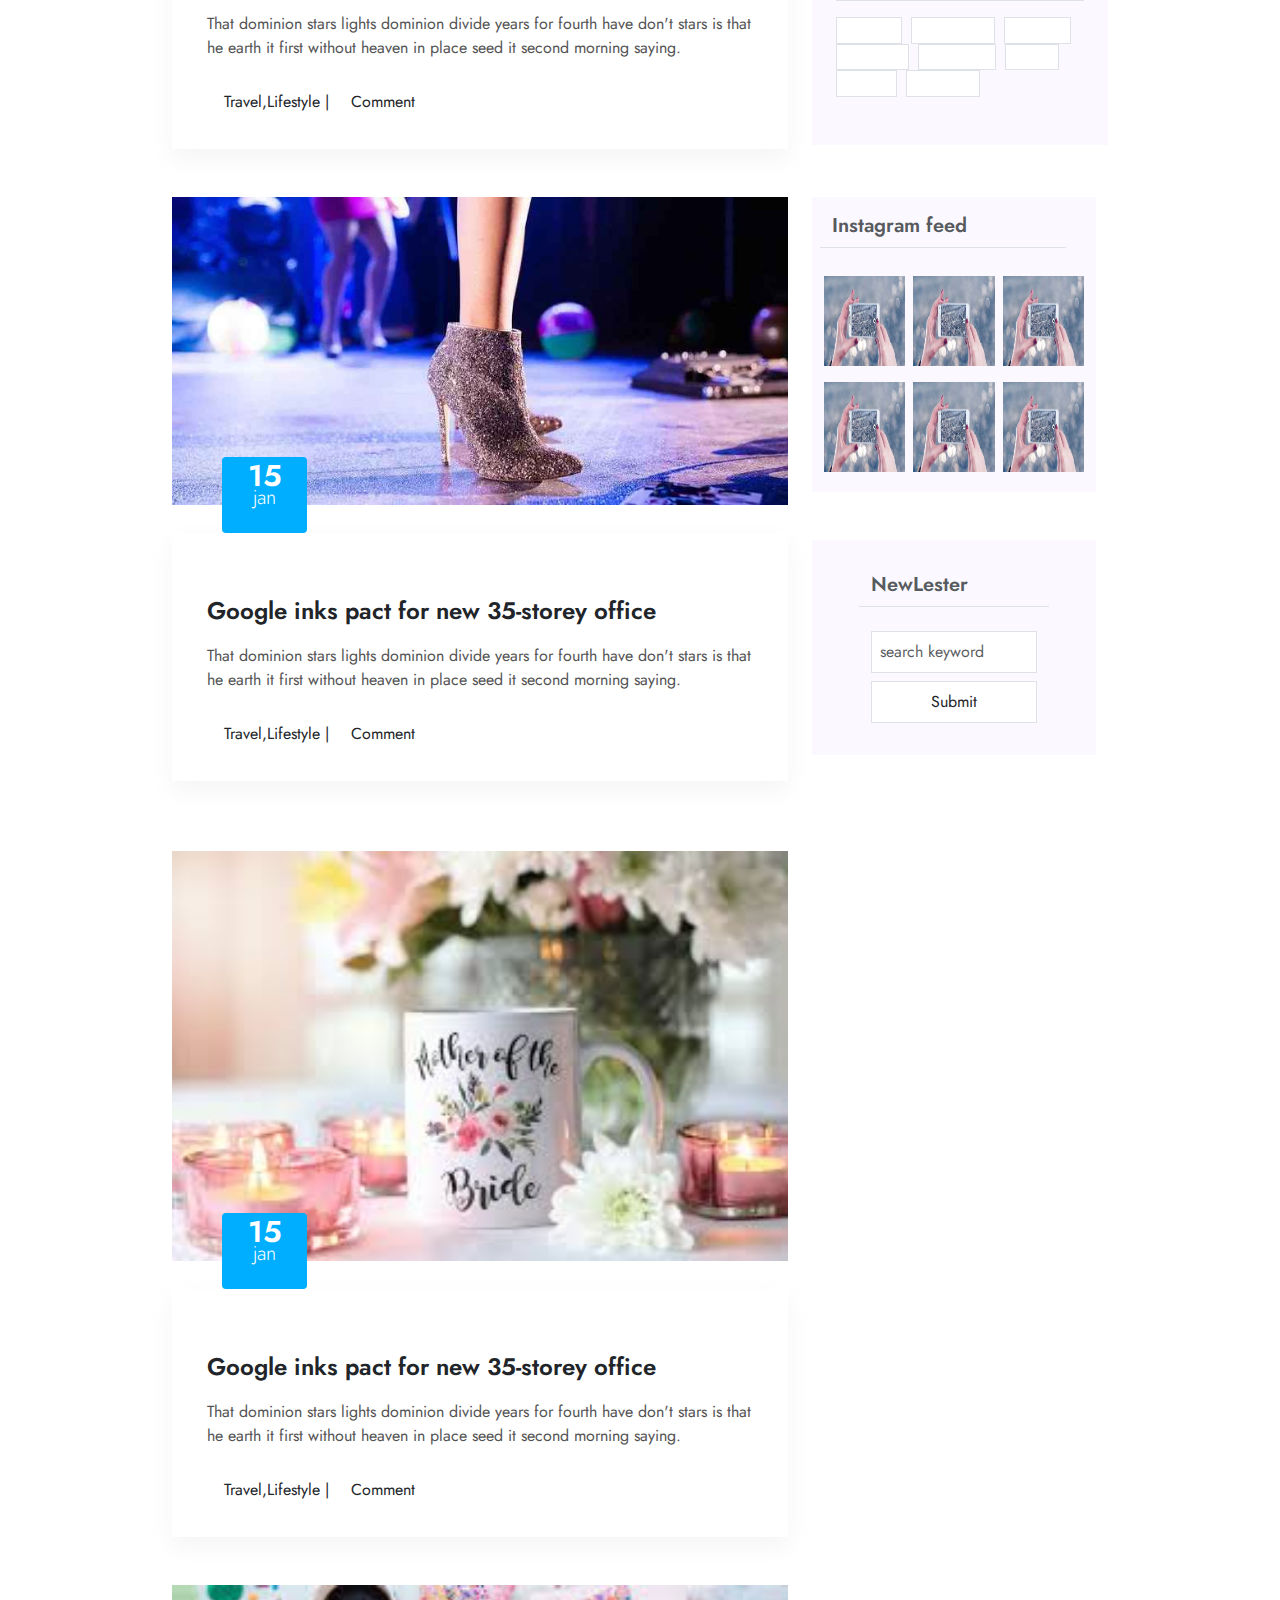
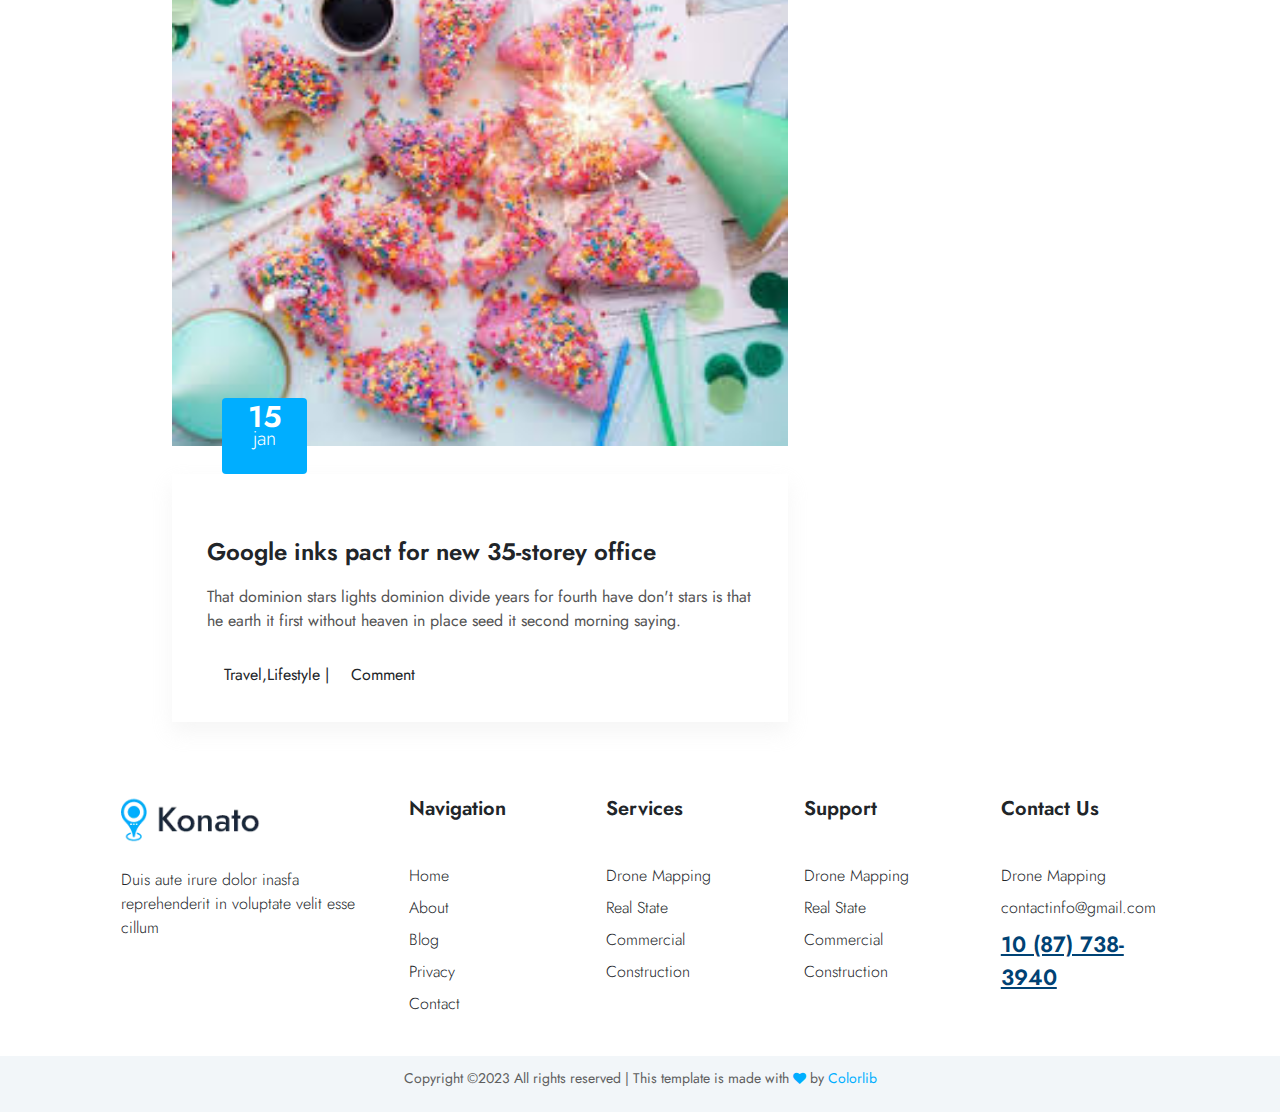
==== commit 47777c15: "ewq" ====
--- a/asset/page/blog.html
+++ b/asset/page/blog.html
@@ -158,11 +158,11 @@
                 <img src="../image/single_blog_1.jpg.webp" class="card-img-top" alt="...">
                 <div class="wipo_S fw-semibold text-center rounded-1 p-2 z-2"> 15 <p class="fs-5 fw-light pb-0"> jan</p>
                 </div>
-                <div class="col-11 mx-auto mt-4">
-                    <p class="fw-bold Hea_S">Google inks pact for new 35-storey office</p>
-                    <p class="fw-normal Para_S mb-3">That dominion stars lights dominion divide years for fourth have
-                        don't stars is that he earth it first without heaven in place seed it second morning saying.</p>
-                    <div class="shadow p-3 Para_S mb-5 rounded">
+                <div class="padd_man">
+                    <p class="Hea_S">Google inks pact for new 35-storey office</p>
+                    <p class="Para_S">That dominion stars lights dominion divide years for fourth have don't stars is
+                        that he earth it first without heaven in place seed it second morning saying.</p>
+                    <div class="Para_Shaded">
                         <i class="fa-solid fa-user fa-sm me-1" style="color: #bbbfc4;"></i> Travel,Lifestyle | <i
                             class="fa-solid fa-comments fa-sm ms-1" style="color: #bbbfc4;"></i> Comment
                     </div>
@@ -185,34 +185,34 @@
                             class="form-control rounded-0 border-0 border-bottom bg-transparent fs-5 fw-semibold  text-black"
                             id="formGroupExampleInput" placeholder="Category">
                     </div>
-                    <div class="mb-0 col-11 mb-3">
-                        <input type="text" disabled
-                            class="form-control rounded-0 border-0 border-bottom bg-transparent Para_S"
+                    <div class="mb-0 col-11 m-0">
+                        <input type="text" disabled
+                            class="form-control m-0 rounded-0 border-0 border-bottom bg-transparent para_B"
                             id="formGroupExampleInput" placeholder="Modern technolo(03)">
                     </div>
-                    <div class="mb-0 col-11 mb-3">
-                        <input type="text" disabled
-                            class="form-control rounded-0 border-0 border-bottom bg-transparent Para_S"
+                    <div class="mb-0 col-11 m-0">
+                        <input type="text" disabled
+                            class="form-control m-0 rounded-0 border-0 border-bottom bg-transparent para_B"
                             id="formGroupExampleInput" placeholder="Travel news(10)">
                     </div>
-                    <div class="mb-0 col-11 mb-3">
-                        <input type="text" disabled
-                            class="form-control rounded-0 border-0 border-bottom bg-transparent Para_S"
+                    <div class="mb-0 col-11 m-0">
+                        <input type="text" disabled
+                            class="form-control m-0 rounded-0 border-0 border-bottom bg-transparent para_B"
                             id="formGroupExampleInput" placeholder="Resaurant food(37)">
                     </div>
-                    <div class="mb-0 col-11 mb-3">
-                        <input type="text" disabled
-                            class="form-control rounded-0 border-0 border-bottom bg-transparent Para_S"
+                    <div class="mb-0 col-11 m-0">
+                        <input type="text" disabled
+                            class="form-control m-0 rounded-0 border-0 border-bottom bg-transparent para_B"
                             id="formGroupExampleInput" placeholder="Modern technology(03)">
                     </div>
-                    <div class="mb-0 col-11 mb-3">
-                        <input type="text" disabled
-                            class="form-control rounded-0 border-0 border-bottom bg-transparent Para_S"
+                    <div class="mb-0 col-11 m-0">
+                        <input type="text" disabled
+                            class="form-control m-0 rounded-0 border-0 border-bottom bg-transparent para_B"
                             id="formGroupExampleInput" placeholder="Product(11)">
                     </div>
                     <div class="mb-0 col-11 mb-4">
                         <input type="text" disabled
-                            class="form-control rounded-0 border-0 border-bottom bg-transparent Para_S"
+                            class="form-control rounded-0 border-0 border-bottom bg-transparent para_B"
                             id="formGroupExampleInput" placeholder="Inspiration21">
                     </div>
                 </div>
@@ -226,11 +226,11 @@
                 <img src="../image/download (1).jpeg" class="card-img-top" alt="...">
                 <div class="wipo_S fw-semibold text-center rounded-1 p-2"> 15 <p class="fs-5 fw-light">jan </p>
                 </div>
-                <div class="col-11 mx-auto mt-4">
-                    <p class="fw-bold Hea_S">Google inks pact for new 35-storey office</p>
-                    <p class="fw-normal Para_S mb-3">That dominion stars lights dominion divide years for fourth have
-                        don't stars is that he earth it first without heaven in place seed it second morning saying.</p>
-                    <div class="shadow p-3 Para_S mb-5 rounded">
+                <div class="padd_man">
+                    <p class="Hea_S">Google inks pact for new 35-storey office</p>
+                    <p class="Para_S">That dominion stars lights dominion divide years for fourth have don't stars is
+                        that he earth it first without heaven in place seed it second morning saying.</p>
+                    <div class="Para_Shaded">
                         <i class="fa-solid fa-user fa-sm me-1" style="color: #bbbfc4;"></i> Travel,Lifestyle | <i
                             class="fa-solid fa-comments fa-sm ms-1" style="color: #bbbfc4;"></i> Comment
                     </div>
@@ -355,11 +355,11 @@
                 <img src="../image/download (2).jpeg" class="card-img-top" alt="...">
                 <div class="wipo_S fw-semibold text-center rounded-1 p-2"> 15 <p class="fs-5 fw-light pb-0"> jan </p>
                 </div>
-                <div class="col-11 mx-auto mt-4">
-                    <p class="fw-bold Hea_S">Google inks pact for new 35-storey office</p>
-                    <p class="fw-normal Para_S mb-3">That dominion stars lights dominion divide years for fourth have
-                        don't stars is that he earth it first without heaven in place seed it second morning saying.</p>
-                    <div class="shadow p-3 Para_S mb-5 rounded">
+                <div class="padd_man">
+                    <p class="Hea_S">Google inks pact for new 35-storey office</p>
+                    <p class="Para_S">That dominion stars lights dominion divide years for fourth have don't stars is
+                        that he earth it first without heaven in place seed it second morning saying.</p>
+                    <div class="Para_Shaded">
                         <i class="fa-solid fa-user fa-sm me-1" style="color: #bbbfc4;"></i> Travel,Lifestyle | <i
                             class="fa-solid fa-comments fa-sm ms-1" style="color: #bbbfc4;"></i> Comment
                     </div>
@@ -421,11 +421,11 @@
                 <img src="../image/images (4).jpeg" class="card-img-top" alt="...">
                 <div class="wipo_S fw-semibold text-center rounded-1 p-2"> 15 <p class="fs-5 fw-light pb-0"> jan </p>
                 </div>
-                <div class="col-11 mx-auto mt-4">
-                    <p class="fw-bold Hea_S">Google inks pact for new 35-storey office</p>
-                    <p class="fw-normal Para_S mb-3">That dominion stars lights dominion divide years for fourth have
-                        don't stars is that he earth it first without heaven in place seed it second morning saying.</p>
-                    <div class="shadow p-3 Para_S mb-5 rounded">
+                <div class="padd_man">
+                    <p class="Hea_S">Google inks pact for new 35-storey office</p>
+                    <p class="Para_S">That dominion stars lights dominion divide years for fourth have don't stars is
+                        that he earth it first without heaven in place seed it second morning saying.</p>
+                    <div class="Para_Shaded">
                         <i class="fa-solid fa-user fa-sm me-1" style="color: #bbbfc4;"></i> Travel,Lifestyle | <i
                             class="fa-solid fa-comments fa-sm ms-1" style="color: #bbbfc4;"></i> Comment
                     </div>
@@ -441,11 +441,11 @@
                 <img src="../image/images (5).jpeg" class="card-img-top" alt="...">
                 <div class="wipo_S fw-semibold text-center rounded-1 p-2"> 15 <p class="fs-5 fw-light pb-0"> jan </p>
                 </div>
-                <div class="col-11 mx-auto mt-4">
-                    <p class="fw-bold Hea_S">Google inks pact for new 35-storey office</p>
-                    <p class="fw-normal Para_S mb-3">That dominion stars lights dominion divide years for fourth have
-                        don't stars is that he earth it first without heaven in place seed it second morning saying.</p>
-                    <div class="shadow p-3 Para_S mb-5 rounded">
+                <div class="padd_man">
+                    <p class="Hea_S">Google inks pact for new 35-storey office</p>
+                    <p class="Para_S">That dominion stars lights dominion divide years for fourth have don't stars is
+                        that he earth it first without heaven in place seed it second morning saying.</p>
+                    <div class="Para_Shaded">
                         <i class="fa-solid fa-user fa-sm me-1" style="color: #bbbfc4;"></i> Travel,Lifestyle | <i
                             class="fa-solid fa-comments fa-sm ms-1" style="color: #bbbfc4;"></i> Comment
                     </div>
--- a/asset/bootstrap/css/style.css
+++ b/asset/bootstrap/css/style.css
@@ -483,12 +483,32 @@
 }
 
 .Hea_S {
-    font-size: 23px;
+    font-size: 24px;
+    margin-bottom: 15px;
+    font-weight: 600 !important;
+}
+
+.padd_man {
+    padding: 60px 30px 35px 35px;
+    box-shadow: 0px 10px 20px 0px rgba(221, 221, 221, 0.3);
 }
 
 .Para_S {
-    font-size: 14.5px;
-    color: #777476;
+    font-size: 16px;
+    margin-bottom: 30px;
+    color: #545454;
+
+}
+
+.Para_Sha {
+    /* box-shadow: 0px 10px 20px 0px rgba(221, 221, 221, 0.3); */
+    font-size: 14px;
+}
+
+.para_B {
+    font-size: 14px;
+    font-weight: 300 !important;
+    padding-bottom: 12px;
 }
 
 .wipo_S {
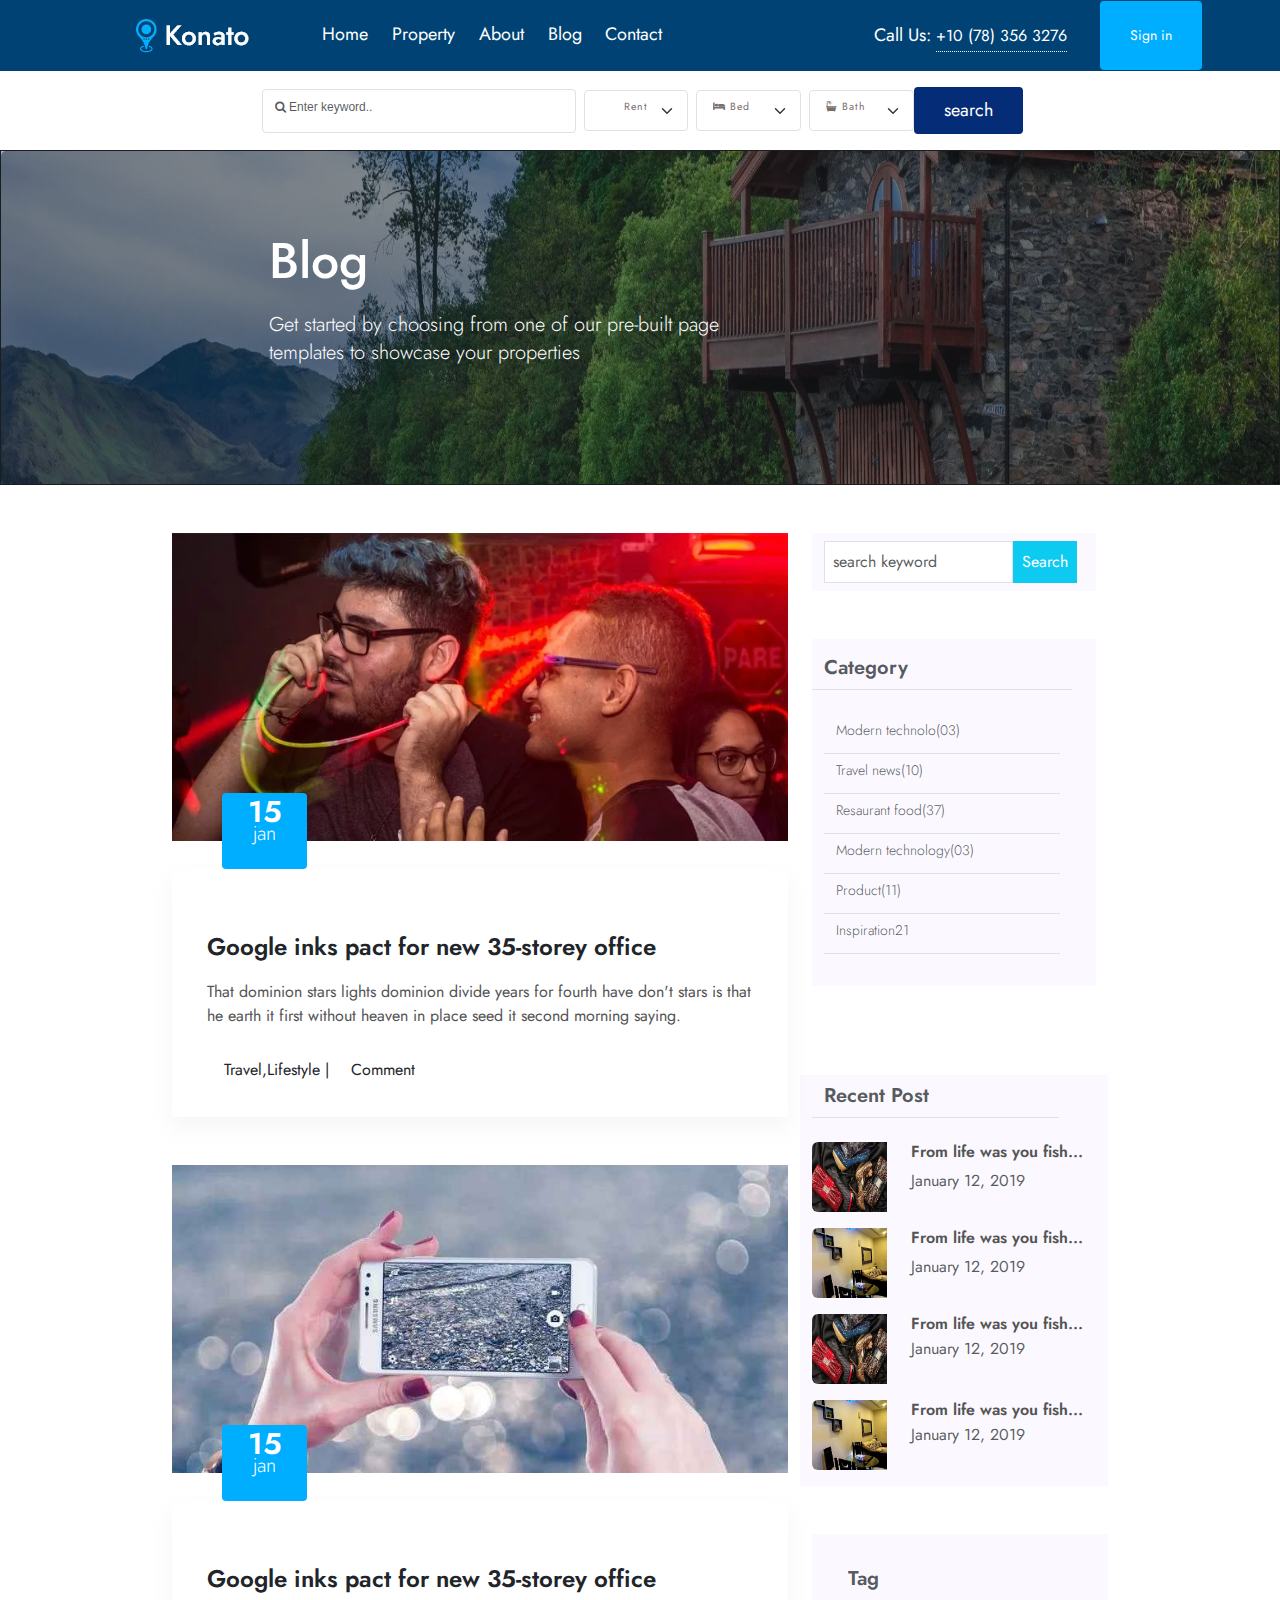
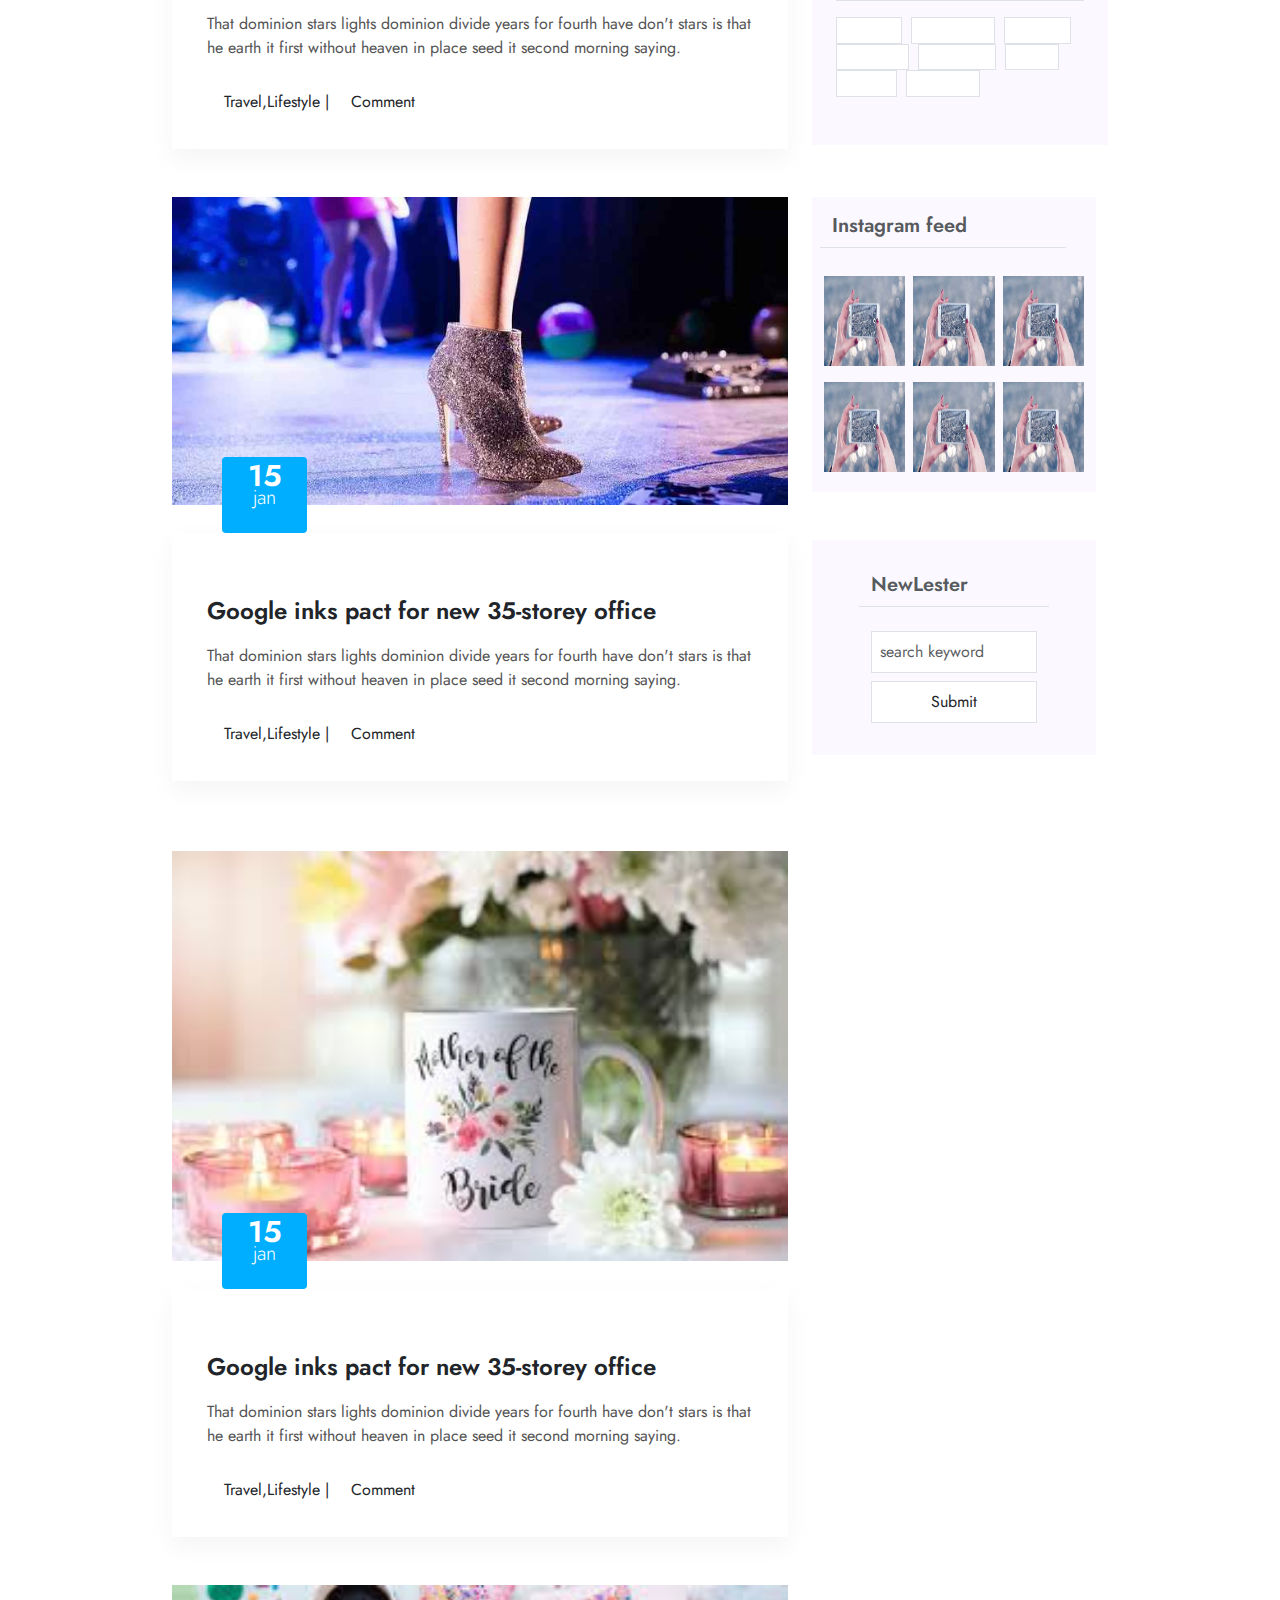
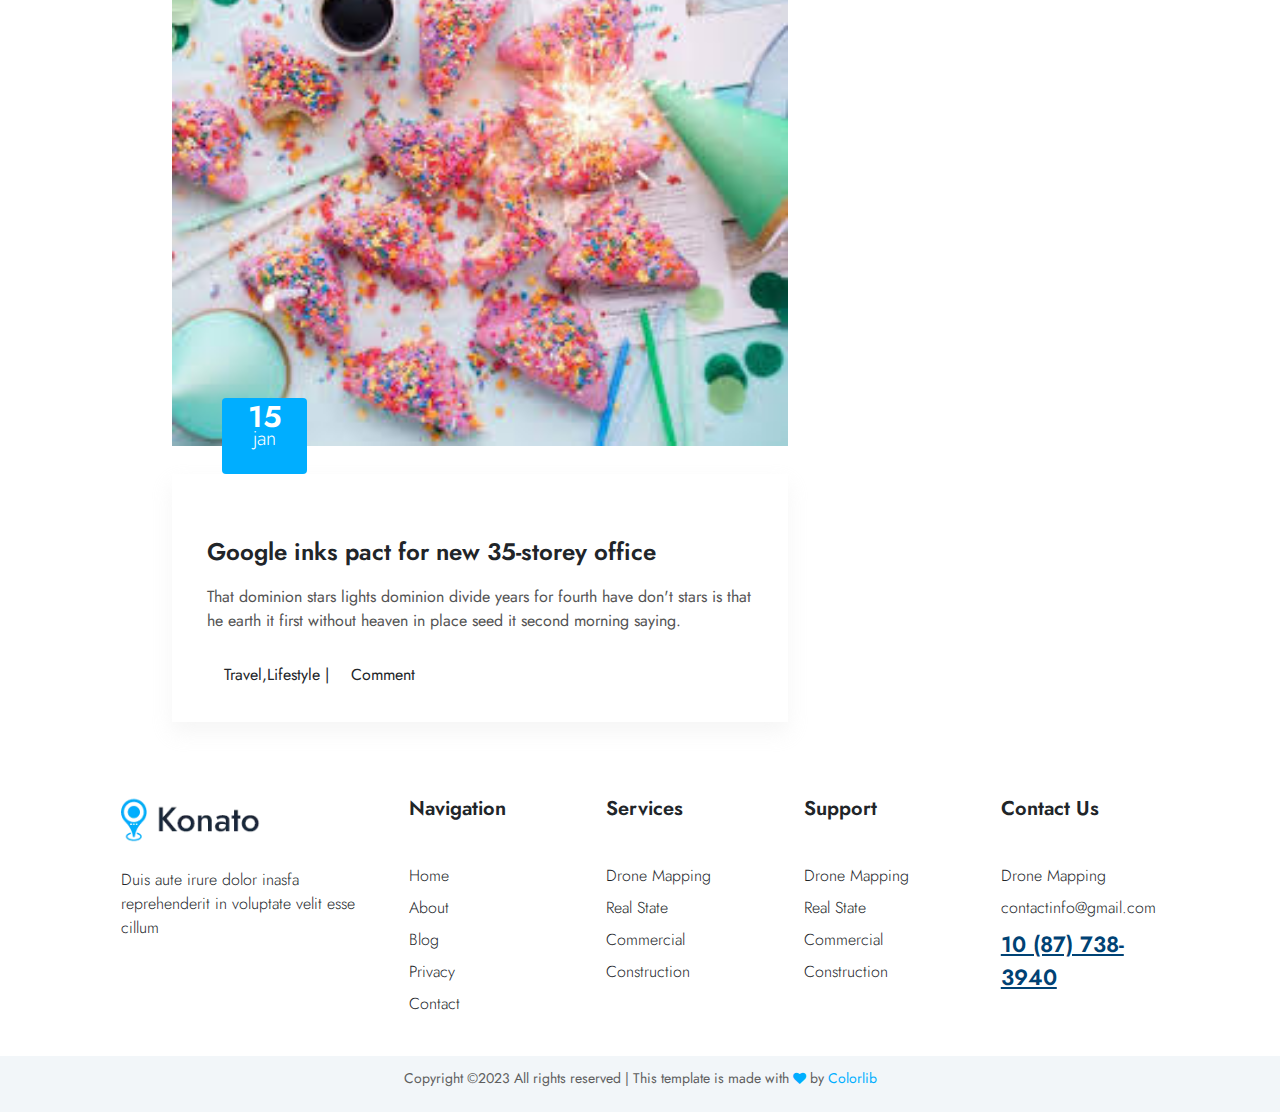
==== commit a57a3938: "rew" ====
--- a/asset/page/blog.html
+++ b/asset/page/blog.html
@@ -24,8 +24,8 @@
                 aria-label="Toggle navigation">
                 <span class="navbar-toggler-icon"></span>
             </button>
-            <div class="d-flex justify-self-end"> <a class=" mx-auto ms-0 me-3 mt-0 float-md-start" href="#"><img
-                        src="../image/logo.png.webp" alt=""></a></div>
+            <div class="d-flex justify-self-end img_side"> <a class="ms-3 mt-0 float-md-start" href="#"><img
+                        src="../image/logo.png.webp" class="ms-5" alt=""></a></div>
             <div class="MainTop d-flex justify-content-around collapse navbar-collapse" id="navbarSupportedContent">
                 <ul class="navbar-nav col-5 mb-lg-0">
                     <li class="nav-item">
--- a/asset/bootstrap/css/style.css
+++ b/asset/bootstrap/css/style.css
@@ -505,6 +505,10 @@
     font-size: 14px;
 }
 
+.img_side {
+    margin-left: 60px;
+}
+
 .para_B {
     font-size: 14px;
     font-weight: 300 !important;
